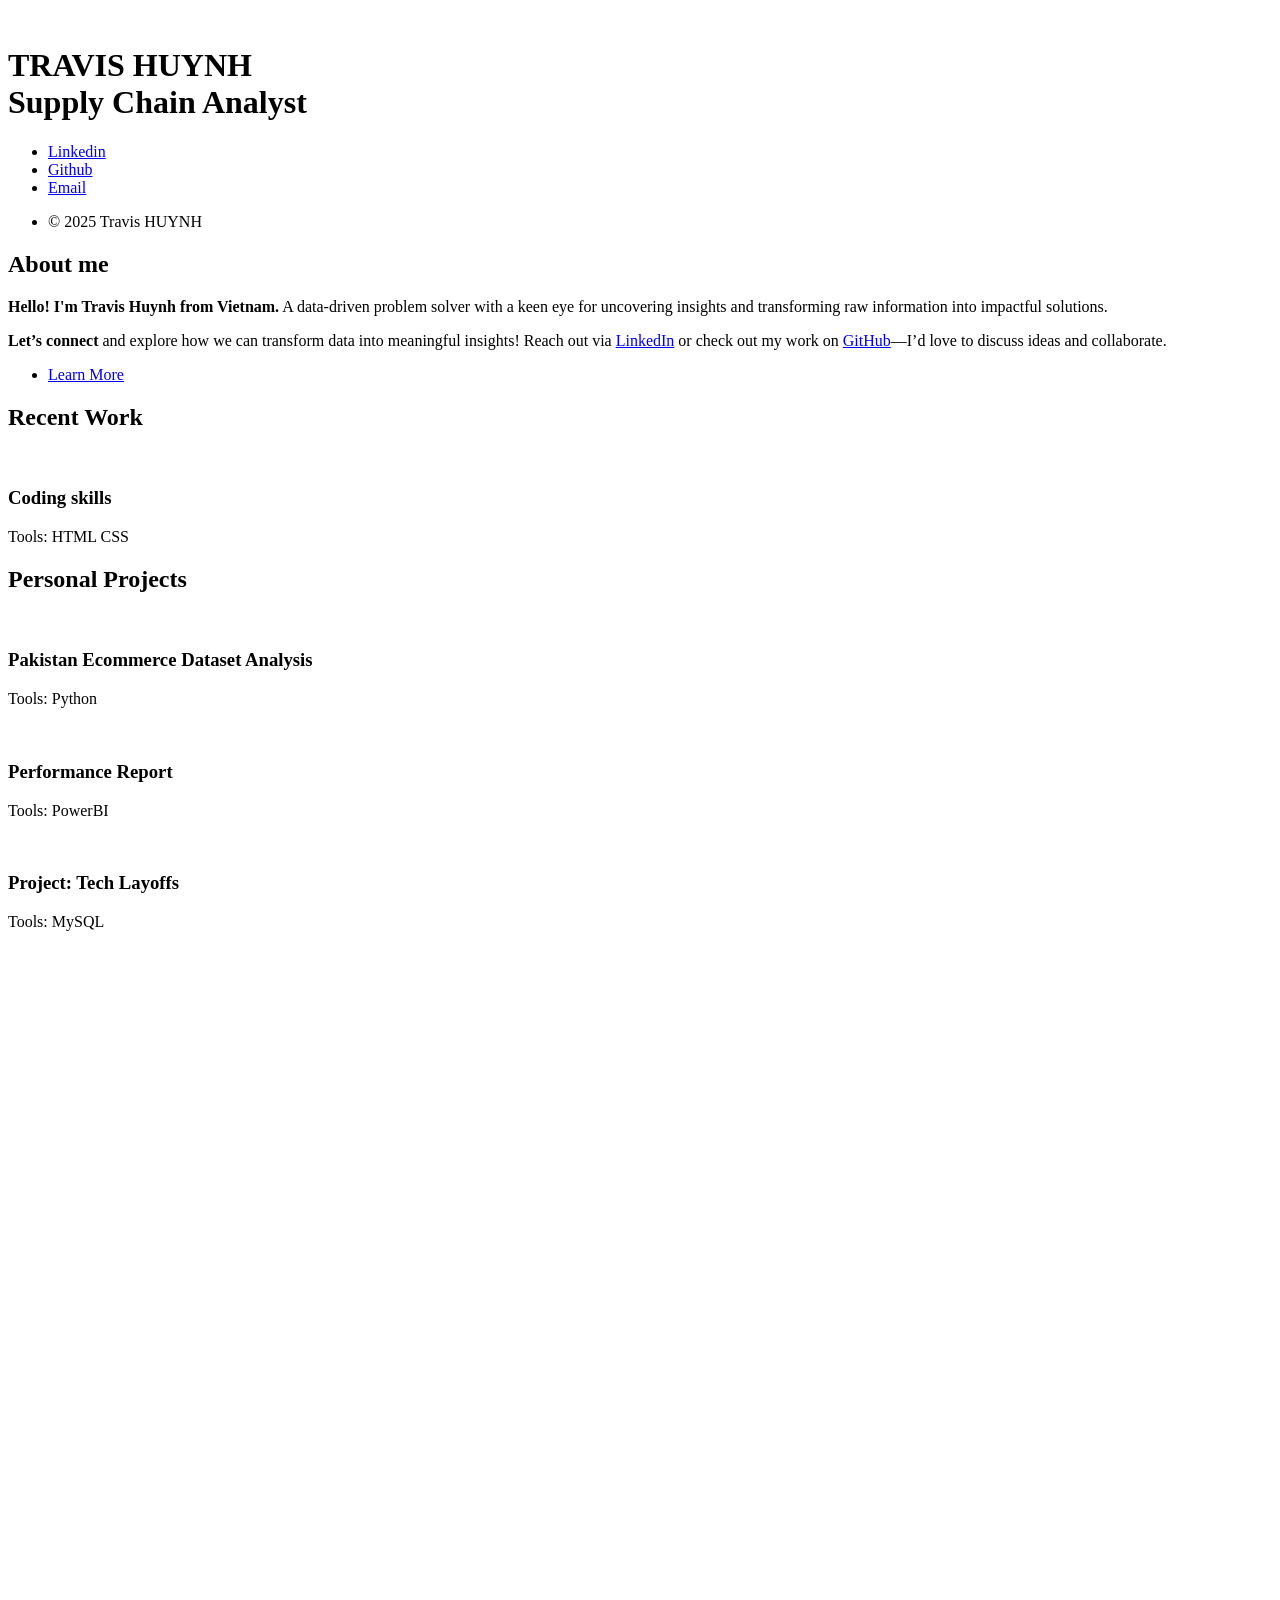
==== index.html @ dd7f03d5 "Add files via upload" ====
<!DOCTYPE HTML>
<!--
	Strata by HTML5 UP
	html5up.net | @ajlkn
	Free for personal and commercial use under the CCA 3.0 license (html5up.net/license)
-->
<html>
	<head>
		<title>Travis HUYNH - Supply Chain Analyst|Personal Portfolio</title>
		<meta charset="utf-8" />
		<meta name="viewport" content="width=device-width, initial-scale=1, user-scalable=no" />
		<link rel="stylesheet" href="/Users/hltri/Desktop/porfolio website/html5up-strata/assets/css/main.css"/>
		<!-- Standard Favicon -->
<link rel="icon" type="image/png" sizes="16x16" href="/Users/hltri/Desktop/porfolio website/images/favicon_io/favicon-16x16.png">
<link rel="icon" type="image/png" sizes="32x32" href="/Users/hltri/Desktop/porfolio website/images/favicon_io/favicon-32x32.png">
<link rel="shortcut icon" href="favicon_io/favicon.ico">

<!-- Apple Touch Icon (for iOS devices) -->
<link rel="apple-touch-icon" sizes="180x180" href="/Users/hltri/Desktop/porfolio website/images/favicon_io/apple-touch-icon.png">

<!-- Android Chrome Icons -->
<link rel="icon" type="image/png" sizes="192x192" href="/Users/hltri/Desktop/porfolio website/images/favicon_io/android-chrome-192x192.png">
<link rel="icon" type="image/png" sizes="512x512" href="/Users/hltri/Desktop/porfolio website/images/favicon_io/android-chrome-512x512.png">

<!-- Web App Manifest (if applicable) -->
<link rel="manifest" href="/Users/hltri/Desktop/porfolio website/images/favicon_io/site.webmanifest">

	</head>
	<body class="is-preload">

		<!-- Header -->
			<header id="header">
				<div class="inner">
					<a href="#" class="image avatar"><img src="/Users/hltri/Desktop/porfolio website/images/profile picture.JPG" alt="" /></a>
					<h1><strong>TRAVIS HUYNH</strong><br />
					Supply Chain Analyst<br /></h1>
					<ul class="icons">
						<li><a href="https://www.linkedin.com/in/travishuynh-profile/" target="_blank" target="_blank" class="icon brands fa-linkedin"><span class="label">Linkedin</span></a></li>
						<li><a href="https://github.com/lamtri-huynh" target="_blank" class="icon brands fa-github"><span class="label">Github</span></a></li>
						<li><a href="mailto:hltri.work@gmail.com" class="icon solid fa-envelope"><span class="label">Email</span></a></li>
					</ul>
					<ul class="copyright">
						<li>&copy; 2025 Travis HUYNH</li>
					</ul>
				</div>

			</header>

		<!-- Main -->
			<div id="main">

				<!-- One -->
<section id="one">
    <header class="major">
        <h2>About me</h2>
    </header>

    <p><strong>Hello! I'm Travis Huynh from Vietnam.</strong> A data-driven problem solver with a keen eye for uncovering insights and transforming raw information into impactful solutions.</p>

    <div id="hiddenContent" style="display: none;">
        <p>My journey into data analytics began with a strong foundation in <span class="highlight">business strategy and management</span>, developed during my <strong>Bachelor’s degree in Business Administration</strong>. As I pursued my <strong>Master of Science in Global Supply Chain Management</strong>, I found my passion for using data to optimize operations, improve efficiency, and drive strategic decisions.</p>

        <p>Working at <strong>VinFast Vietnam</strong> and <strong>ADL Trade & Service Co., LTD</strong> revealed my enthusiasm for <span class="highlight">data management and leading team operations</span>. I collaborated with engineers, analysts, and stakeholders, ensuring data accuracy, structuring complex datasets, and solving problems with an analytical mindset. These experiences solidified my belief that data is not just numbers—it’s a powerful tool for innovation and business growth.</p>

        <p>To further develop my expertise, I immersed myself in learning <span class="highlight">Python, SQL, Power BI, and Excel</span>, mastering the ability to turn messy data into clear, actionable insights. My adaptability allows me to thrive in dynamic environments, continuously evolving to meet the ever-changing landscape of data and analytics. Whether it’s <strong>business intelligence or strategic decision-making</strong>, I’m excited about the potential of data to shape industries and solve real-world challenges.</p>
    </div>

    <p><strong>Let’s connect</strong> and explore how we can transform data into meaningful insights! Reach out via <a href="https://www.linkedin.com/in/lamtrihuynh" target="_blank">LinkedIn</a> or check out my work on <a href="https://github.com/lamtri-huynh" target="_blank">GitHub</a>—I’d love to discuss ideas and collaborate.</p>

    <ul class="actions">
        <li><a href="#" class="button" onclick="toggleContent()">Learn More</a></li>
    </ul>
</section>


				<!-- Two -->
					<section id="two">
						<h2>Recent Work</h2>
						<div class="row">
							<article class="col-6 col-12-xsmall work-item">
								<a href="https://github.com/lamtri-huynh/Website-Development-Project" target="_blank" class="image fit thumb"><img src="/Users/hltri/Desktop/porfolio website/images/Website_Dev_Project.webp" alt="" /></a>
								<h3>Coding skills</h3>
								<p>Tools: HTML CSS</p>
							</article>
						</div>
					</section>

										<section id="two">
						<h2>Personal Projects</h2>
						<div class="row">
							<article class="col-6 col-12-xsmall work-item">
								<a href="https://github.com/lamtri-huynh/Pakistan-Ecommerce-Dataset-Analysis" target ="_blank" class="image fit thumb"><img src="/Users/hltri/Desktop/porfolio website/images/Pakistan_Dataset_Analysis_Project.webp" alt="" /></a>
								<h3>Pakistan Ecommerce Dataset Analysis</h3>
								<p>Tools: Python</p>
							</article>
							<article class="col-6 col-12-xsmall work-item">
								<a href="https://github.com/lamtri-huynh/PowerBI-Portfolio/tree/main/PerformanceReport2022-2024" target = "_blank" class="image fit thumb"><img src="/Users/hltri/Desktop/porfolio website/images/PowerBI_Project.webp" alt="" /></a>
								<h3>Performance Report</h3>
								<p>Tools: PowerBI</p>
							</article>
							<article class="col-6 col-12-xsmall work-item">
								<a href="https://github.com/lamtri-huynh/SQL-Portfolio/tree/main/Layoffs" target = "_blank" class="image fit thumb"><img src="/Users/hltri/Desktop/porfolio website/images/SQL_Project.png" alt="" /></a>
								<h3>Project: Tech Layoffs</h3>
								<p>Tools: MySQL</p>
							</article>
					</section>

				<!-- Three -->
					<section id="three">
						<iframe src="https://docs.google.com/forms/d/e/1FAIpQLSeoRJzHCo46zZpI_veBeXOPVBHX3jQZcCnhit9YG3jG6HYqIQ/viewform?embedded=true" width="640" height="756" frameborder="0" marginheight="0" marginwidth="0">Đang tải…</iframe>
					</section>
			</div>

		<!-- Footer -->
			<footer id="footer">
				<div class="inner">

				</div>
			</footer>

		<!-- Scripts -->
			<script src="assets/js/jquery.min.js"></script>
			<script src="assets/js/jquery.poptrox.min.js"></script>
			<script src="assets/js/browser.min.js"></script>
			<script src="assets/js/breakpoints.min.js"></script>
			<script src="assets/js/util.js"></script>
			<script src="assets/js/main.js"></script>
			<script>
    function toggleContent() {
        var content = document.getElementById("hiddenContent");
        if (content.style.display === "none") {
            content.style.display = "block";
        } else {
            content.style.display = "none";
        }
    }
			</script>

	</body>
</html>
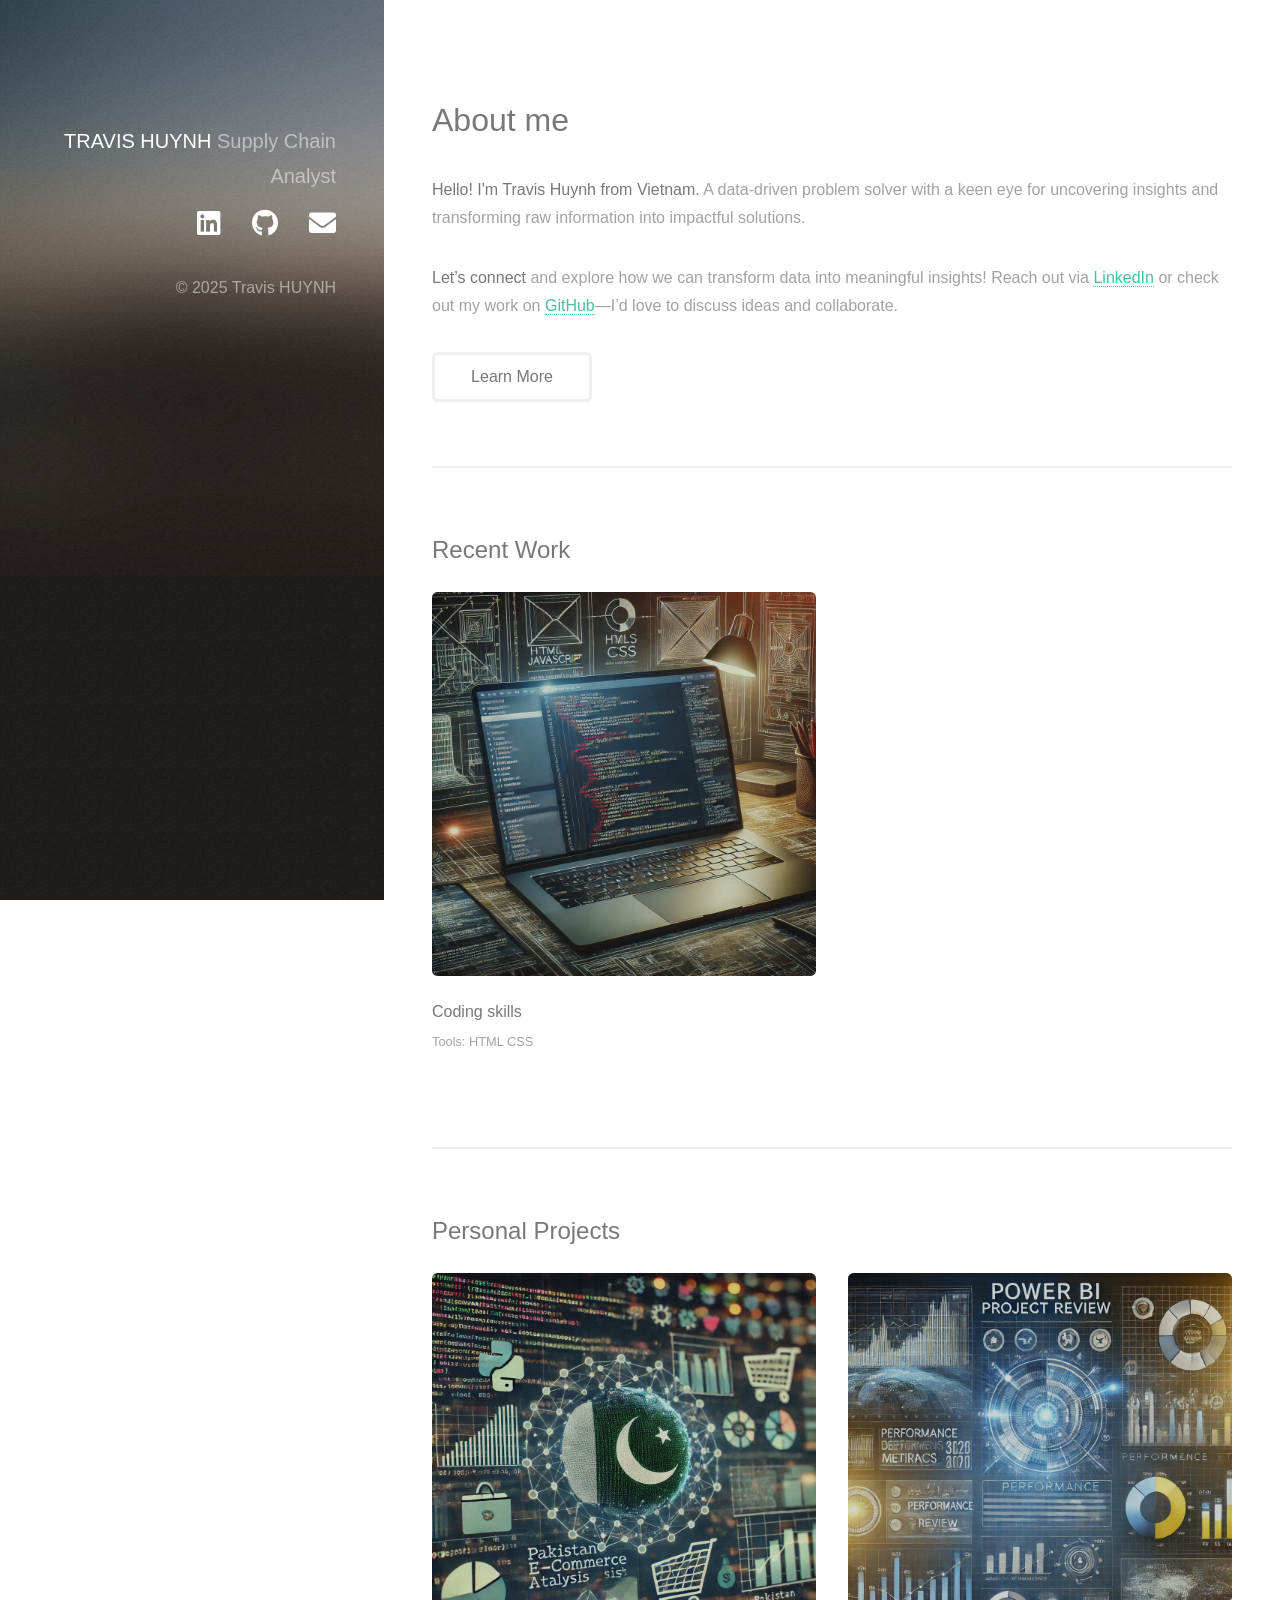
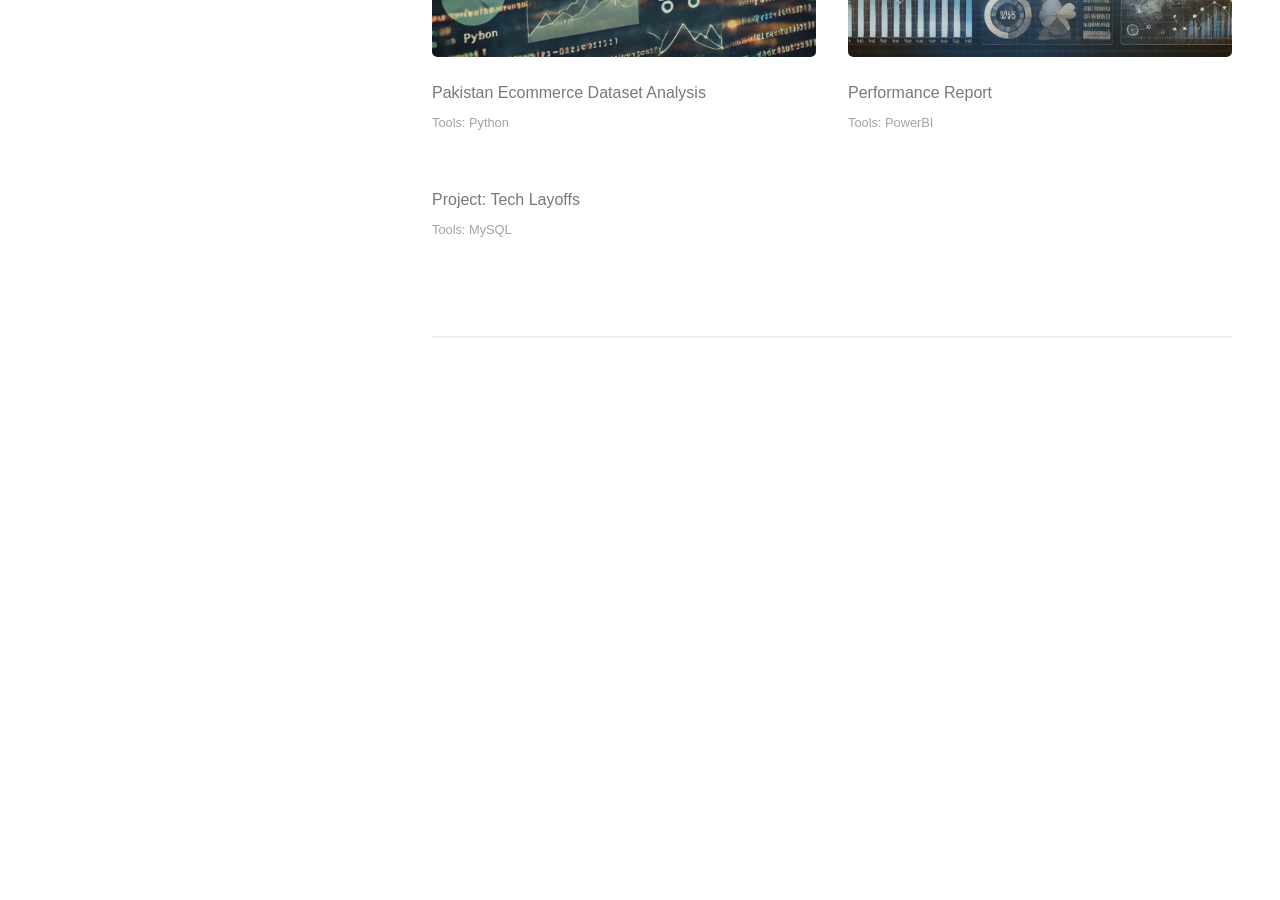
==== commit 666e0fd7: "Update index.html" ====
--- a/index.html
+++ b/index.html
@@ -9,21 +9,21 @@
 		<title>Travis HUYNH - Supply Chain Analyst|Personal Portfolio</title>
 		<meta charset="utf-8" />
 		<meta name="viewport" content="width=device-width, initial-scale=1, user-scalable=no" />
-		<link rel="stylesheet" href="/Users/hltri/Desktop/porfolio website/html5up-strata/assets/css/main.css"/>
+		<link rel="stylesheet" href="html5up-strata/assets/css/main.css"/>
 		<!-- Standard Favicon -->
-<link rel="icon" type="image/png" sizes="16x16" href="/Users/hltri/Desktop/porfolio website/images/favicon_io/favicon-16x16.png">
-<link rel="icon" type="image/png" sizes="32x32" href="/Users/hltri/Desktop/porfolio website/images/favicon_io/favicon-32x32.png">
+<link rel="icon" type="image/png" sizes="16x16" href="images/favicon_io/favicon-16x16.png">
+<link rel="icon" type="image/png" sizes="32x32" href="images/favicon_io/favicon-32x32.png">
 <link rel="shortcut icon" href="favicon_io/favicon.ico">
 
 <!-- Apple Touch Icon (for iOS devices) -->
-<link rel="apple-touch-icon" sizes="180x180" href="/Users/hltri/Desktop/porfolio website/images/favicon_io/apple-touch-icon.png">
+<link rel="apple-touch-icon" sizes="180x180" href="images/favicon_io/apple-touch-icon.png">
 
 <!-- Android Chrome Icons -->
-<link rel="icon" type="image/png" sizes="192x192" href="/Users/hltri/Desktop/porfolio website/images/favicon_io/android-chrome-192x192.png">
-<link rel="icon" type="image/png" sizes="512x512" href="/Users/hltri/Desktop/porfolio website/images/favicon_io/android-chrome-512x512.png">
+<link rel="icon" type="image/png" sizes="192x192" href="images/favicon_io/android-chrome-192x192.png">
+<link rel="icon" type="image/png" sizes="512x512" href="images/favicon_io/android-chrome-512x512.png">
 
 <!-- Web App Manifest (if applicable) -->
-<link rel="manifest" href="/Users/hltri/Desktop/porfolio website/images/favicon_io/site.webmanifest">
+<link rel="manifest" href="images/favicon_io/site.webmanifest">
 
 	</head>
 	<body class="is-preload">
@@ -31,7 +31,7 @@
 		<!-- Header -->
 			<header id="header">
 				<div class="inner">
-					<a href="#" class="image avatar"><img src="/Users/hltri/Desktop/porfolio website/images/profile picture.JPG" alt="" /></a>
+					<a href="#" class="image avatar"><img src="images/profile picture.JPG" alt="" /></a>
 					<h1><strong>TRAVIS HUYNH</strong><br />
 					Supply Chain Analyst<br /></h1>
 					<ul class="icons">
@@ -78,7 +78,7 @@
 						<h2>Recent Work</h2>
 						<div class="row">
 							<article class="col-6 col-12-xsmall work-item">
-								<a href="https://github.com/lamtri-huynh/Website-Development-Project" target="_blank" class="image fit thumb"><img src="/Users/hltri/Desktop/porfolio website/images/Website_Dev_Project.webp" alt="" /></a>
+								<a href="https://github.com/lamtri-huynh/Website-Development-Project" target="_blank" class="image fit thumb"><img src="images/Website_Dev_Project.webp" alt="" /></a>
 								<h3>Coding skills</h3>
 								<p>Tools: HTML CSS</p>
 							</article>
@@ -89,17 +89,17 @@
 						<h2>Personal Projects</h2>
 						<div class="row">
 							<article class="col-6 col-12-xsmall work-item">
-								<a href="https://github.com/lamtri-huynh/Pakistan-Ecommerce-Dataset-Analysis" target ="_blank" class="image fit thumb"><img src="/Users/hltri/Desktop/porfolio website/images/Pakistan_Dataset_Analysis_Project.webp" alt="" /></a>
+								<a href="https://github.com/lamtri-huynh/Pakistan-Ecommerce-Dataset-Analysis" target ="_blank" class="image fit thumb"><img src="images/Pakistan_Dataset_Analysis_Project.webp" alt="" /></a>
 								<h3>Pakistan Ecommerce Dataset Analysis</h3>
 								<p>Tools: Python</p>
 							</article>
 							<article class="col-6 col-12-xsmall work-item">
-								<a href="https://github.com/lamtri-huynh/PowerBI-Portfolio/tree/main/PerformanceReport2022-2024" target = "_blank" class="image fit thumb"><img src="/Users/hltri/Desktop/porfolio website/images/PowerBI_Project.webp" alt="" /></a>
+								<a href="https://github.com/lamtri-huynh/PowerBI-Portfolio/tree/main/PerformanceReport2022-2024" target = "_blank" class="image fit thumb"><img src="images/PowerBI_Project.webp" alt="" /></a>
 								<h3>Performance Report</h3>
 								<p>Tools: PowerBI</p>
 							</article>
 							<article class="col-6 col-12-xsmall work-item">
-								<a href="https://github.com/lamtri-huynh/SQL-Portfolio/tree/main/Layoffs" target = "_blank" class="image fit thumb"><img src="/Users/hltri/Desktop/porfolio website/images/SQL_Project.png" alt="" /></a>
+								<a href="https://github.com/lamtri-huynh/SQL-Portfolio/tree/main/Layoffs" target = "_blank" class="image fit thumb"><img src="images/SQL_Project.png" alt="" /></a>
 								<h3>Project: Tech Layoffs</h3>
 								<p>Tools: MySQL</p>
 							</article>
@@ -137,4 +137,4 @@
 			</script>
 
 	</body>
-</html>+</html>
--- a/html5up-strata/assets/css/main.css
+++ b/html5up-strata/assets/css/main.css
@@ -0,0 +1,3099 @@
+@import url("fontawesome-all.min.css");
+@import url("https://fonts.googleapis.com/css?family=Source+Sans+Pro:400,400italic");
+
+/*
+	Strata by HTML5 UP
+	html5up.net | @ajlkn
+	Free for personal and commercial use under the CCA 3.0 license (html5up.net/license)
+*/
+
+/* Style for the icons */
+#header .icons {
+    display: flex;
+    justify-content: right;
+    gap: 15px; /* Spacing between icons */
+    margin-top: 15px; /* Adjust spacing below "Supply Chain Analyst" */
+    list-style: none;
+    padding: 0;
+}
+
+/* Style for the icon links */
+#header .icons li {
+    display: inline-block;
+}
+
+#header .icons a {
+    font-size: 18px; /* Adjust icon size */
+    color: #ffffff; /* Adjust icon color */
+    transition: color 0.3s ease-in-out;
+    list-style: none;
+}
+
+/* Hover effect */
+#header .icons a:hover {
+    color: #00aaff; /* Change color on hover */
+}
+#three {
+    width: 100%;
+    display: flex;
+    justify-content: left;
+    align-items: center;
+}
+
+/* Make the iframe responsive */
+#three iframe {
+    width: 100%;
+    height: 50vh; /* Adjust height to fit screen */
+    max-width: 100%;
+    border: none;
+}
+
+/* Adjust height for smaller screens */
+@media (max-width: 768px) {
+    #three iframe {
+        height: 100vh; /* Use full height for mobile */
+    }
+}
+
+#lang-toggle {
+    position: fixed;
+    top: 20px;
+    right: 20px;
+    color: white;
+    border: none;
+    padding: 10px 15px;
+    font-size: 16px;
+    border-radius: 5px;
+    cursor: pointer;
+    box-shadow: 2px 2px 10px rgba(0, 0, 0, 0.2);
+    transition: background-color 0.3s;
+}
+
+#lang-toggle:hover {
+    background-color: #0056b3; /* Darker blue on hover */
+}
+html, body, div, span, applet, object,
+iframe, h1, h2, h3, h4, h5, h6, p, blockquote,
+pre, a, abbr, acronym, address, big, cite,
+code, del, dfn, em, img, ins, kbd, q, s, samp,
+small, strike, strong, sub, sup, tt, var, b,
+u, i, center, dl, dt, dd, ol, ul, li, fieldset,
+form, label, legend, table, caption, tbody,
+tfoot, thead, tr, th, td, article, aside,
+canvas, details, embed, figure, figcaption,
+footer, header, hgroup, menu, nav, output, ruby,
+section, summary, time, mark, audio, video {
+	margin: 0;
+	padding: 0;
+	border: 0;
+	font-size: 100%;
+	font: inherit;
+	vertical-align: baseline;}
+
+article, aside, details, figcaption, figure,
+footer, header, hgroup, menu, nav, section {
+	display: block;}
+
+body {
+	line-height: 1;
+}
+
+ol, ul {
+	list-style: none;
+}
+
+blockquote, q {
+	quotes: none;
+}
+
+	blockquote:before, blockquote:after, q:before, q:after {
+		content: '';
+		content: none;
+	}
+
+table {
+	border-collapse: collapse;
+	border-spacing: 0;
+}
+
+body {
+	-webkit-text-size-adjust: none;
+}
+
+mark {
+	background-color: transparent;
+	color: inherit;
+}
+
+input::-moz-focus-inner {
+	border: 0;
+	padding: 0;
+}
+
+input, select, textarea {
+	-moz-appearance: none;
+	-webkit-appearance: none;
+	-ms-appearance: none;
+	appearance: none;
+}
+
+/* Basic */
+
+	html {
+		box-sizing: border-box;
+	}
+
+	*, *:before, *:after {
+		box-sizing: inherit;
+	}
+
+	body {
+		background: #fff;
+	}
+
+		body.is-preload *, body.is-preload *:before, body.is-preload *:after {
+			-moz-animation: none !important;
+			-webkit-animation: none !important;
+			-ms-animation: none !important;
+			animation: none !important;
+			-moz-transition: none !important;
+			-webkit-transition: none !important;
+			-ms-transition: none !important;
+			transition: none !important;
+		}
+
+	body, input, select, textarea {
+		color: #a2a2a2;
+		font-family: "Source Sans Pro", Helvetica, sans-serif;
+		font-size: 16pt;
+		font-weight: 400;
+		line-height: 1.75em;
+	}
+
+	a {
+		-moz-transition: color 0.2s ease-in-out, border-color 0.2s ease-in-out;
+		-webkit-transition: color 0.2s ease-in-out, border-color 0.2s ease-in-out;
+		-ms-transition: color 0.2s ease-in-out, border-color 0.2s ease-in-out;
+		transition: color 0.2s ease-in-out, border-color 0.2s ease-in-out;
+		border-bottom: dotted 1px;
+		color: #49bf9d;
+		text-decoration: none;
+	}
+
+		a:hover {
+			border-bottom-color: transparent;
+			color: #49bf9d !important;
+			text-decoration: none;
+		}
+
+	strong, b {
+		color: #787878;
+		font-weight: 400;
+	}
+
+	em, i {
+		font-style: italic;
+	}
+
+	p {
+		margin: 0 0 2em 0;
+	}
+
+	h1, h2, h3, h4, h5, h6 {
+		color: #787878;
+		font-weight: 400;
+		line-height: 1em;
+		margin: 0 0 1em 0;
+	}
+
+		h1 a, h2 a, h3 a, h4 a, h5 a, h6 a {
+			color: inherit;
+			text-decoration: none;
+		}
+
+	h1 {
+		font-size: 2em;
+		line-height: 1.5em;
+	}
+
+	h2 {
+		font-size: 1.5em;
+		line-height: 1.5em;
+	}
+
+	h3 {
+		font-size: 1.25em;
+		line-height: 1.5em;
+	}
+
+	h4 {
+		font-size: 1.1em;
+		line-height: 1.5em;
+	}
+
+	h5 {
+		font-size: 0.9em;
+		line-height: 1.5em;
+	}
+
+	h6 {
+		font-size: 0.7em;
+		line-height: 1.5em;
+	}
+
+	sub {
+		font-size: 0.8em;
+		position: relative;
+		top: 0.5em;
+	}
+
+	sup {
+		font-size: 0.8em;
+		position: relative;
+		top: -0.5em;
+	}
+
+	hr {
+		border: 0;
+		border-bottom: solid 2px #efefef;
+		margin: 2em 0;
+	}
+
+		hr.major {
+			margin: 3em 0;
+		}
+
+	blockquote {
+		border-left: solid 6px #efefef;
+		font-style: italic;
+		margin: 0 0 2em 0;
+		padding: 0.5em 0 0.5em 1.5em;
+	}
+
+	code {
+		background: #f7f7f7;
+		border-radius: 0.35em;
+		border: solid 2px #efefef;
+		font-family: "Courier New", monospace;
+		font-size: 0.9em;
+		margin: 0 0.25em;
+		padding: 0.25em 0.65em;
+	}
+
+	pre {
+		-webkit-overflow-scrolling: touch;
+		font-family: "Courier New", monospace;
+		font-size: 0.9em;
+		margin: 0 0 2em 0;
+	}
+
+		pre code {
+			display: block;
+			line-height: 1.75em;
+			padding: 1em 1.5em;
+			overflow-x: auto;
+		}
+
+	.align-left {
+		text-align: left;
+	}
+
+	.align-center {
+		text-align: center;
+	}
+
+	.align-right {
+		text-align: right;
+	}
+
+/* Container */
+
+	.container {
+		margin: 0 auto;
+		max-width: calc(100% - 4em);
+		width: 100%;
+	}
+
+		.container.xsmall {
+			width: 25%;
+		}
+
+		.container.small {
+			width: 50%;
+		}
+
+		.container.medium {
+			width: 75%;
+		}
+
+		.container.large {
+			width: 125%;
+		}
+
+		.container.xlarge {
+			width: 150%;
+		}
+
+		.container.max {
+			width: 100%;
+		}
+
+		@media screen and (max-width: 980px) {
+
+			.container {
+				width: 100% !important;
+				max-width: 100% !important;
+			}
+
+		}
+
+		@media screen and (max-width: 480px) {
+
+			.container {
+				max-width: calc(100% - 3em);
+			}
+
+		}
+
+/* Row */
+
+	.row {
+		display: flex;
+		flex-wrap: wrap;
+		box-sizing: border-box;
+		align-items: stretch;
+	}
+
+		.row > * {
+			box-sizing: border-box;
+		}
+
+		.row.gtr-uniform > * > :last-child {
+			margin-bottom: 0;
+		}
+
+		.row.aln-left {
+			justify-content: flex-start;
+		}
+
+		.row.aln-center {
+			justify-content: center;
+		}
+
+		.row.aln-right {
+			justify-content: flex-end;
+		}
+
+		.row.aln-top {
+			align-items: flex-start;
+		}
+
+		.row.aln-middle {
+			align-items: center;
+		}
+
+		.row.aln-bottom {
+			align-items: flex-end;
+		}
+
+		.row > .imp {
+			order: -1;
+		}
+
+		.row > .col-1 {
+			width: 8.33333%;
+		}
+
+		.row > .off-1 {
+			margin-left: 8.33333%;
+		}
+
+		.row > .col-2 {
+			width: 16.66667%;
+		}
+
+		.row > .off-2 {
+			margin-left: 16.66667%;
+		}
+
+		.row > .col-3 {
+			width: 25%;
+		}
+
+		.row > .off-3 {
+			margin-left: 25%;
+		}
+
+		.row > .col-4 {
+			width: 33.33333%;
+		}
+
+		.row > .off-4 {
+			margin-left: 33.33333%;
+		}
+
+		.row > .col-5 {
+			width: 41.66667%;
+		}
+
+		.row > .off-5 {
+			margin-left: 41.66667%;
+		}
+
+		.row > .col-6 {
+			width: 50%;
+		}
+
+		.row > .off-6 {
+			margin-left: 50%;
+		}
+
+		.row > .col-7 {
+			width: 58.33333%;
+		}
+
+		.row > .off-7 {
+			margin-left: 58.33333%;
+		}
+
+		.row > .col-8 {
+			width: 66.66667%;
+		}
+
+		.row > .off-8 {
+			margin-left: 66.66667%;
+		}
+
+		.row > .col-9 {
+			width: 75%;
+		}
+
+		.row > .off-9 {
+			margin-left: 75%;
+		}
+
+		.row > .col-10 {
+			width: 83.33333%;
+		}
+
+		.row > .off-10 {
+			margin-left: 83.33333%;
+		}
+
+		.row > .col-11 {
+			width: 91.66667%;
+		}
+
+		.row > .off-11 {
+			margin-left: 91.66667%;
+		}
+
+		.row > .col-12 {
+			width: 100%;
+		}
+
+		.row > .off-12 {
+			margin-left: 100%;
+		}
+
+		.row.gtr-0 {
+			margin-top: 0;
+			margin-left: 0em;
+		}
+
+			.row.gtr-0 > * {
+				padding: 0 0 0 0em;
+			}
+
+			.row.gtr-0.gtr-uniform {
+				margin-top: 0em;
+			}
+
+				.row.gtr-0.gtr-uniform > * {
+					padding-top: 0em;
+				}
+
+		.row.gtr-25 {
+			margin-top: 0;
+			margin-left: -0.625em;
+		}
+
+			.row.gtr-25 > * {
+				padding: 0 0 0 0.625em;
+			}
+
+			.row.gtr-25.gtr-uniform {
+				margin-top: -0.625em;
+			}
+
+				.row.gtr-25.gtr-uniform > * {
+					padding-top: 0.625em;
+				}
+
+		.row.gtr-50 {
+			margin-top: 0;
+			margin-left: -1.25em;
+		}
+
+			.row.gtr-50 > * {
+				padding: 0 0 0 1.25em;
+			}
+
+			.row.gtr-50.gtr-uniform {
+				margin-top: -1.25em;
+			}
+
+				.row.gtr-50.gtr-uniform > * {
+					padding-top: 1.25em;
+				}
+
+		.row {
+			margin-top: 0;
+			margin-left: -2.5em;
+		}
+
+			.row > * {
+				padding: 0 0 0 2.5em;
+			}
+
+			.row.gtr-uniform {
+				margin-top: -2.5em;
+			}
+
+				.row.gtr-uniform > * {
+					padding-top: 2.5em;
+				}
+
+		.row.gtr-150 {
+			margin-top: 0;
+			margin-left: -3.75em;
+		}
+
+			.row.gtr-150 > * {
+				padding: 0 0 0 3.75em;
+			}
+
+			.row.gtr-150.gtr-uniform {
+				margin-top: -3.75em;
+			}
+
+				.row.gtr-150.gtr-uniform > * {
+					padding-top: 3.75em;
+				}
+
+		.row.gtr-200 {
+			margin-top: 0;
+			margin-left: -5em;
+		}
+
+			.row.gtr-200 > * {
+				padding: 0 0 0 5em;
+			}
+
+			.row.gtr-200.gtr-uniform {
+				margin-top: -5em;
+			}
+
+				.row.gtr-200.gtr-uniform > * {
+					padding-top: 5em;
+				}
+
+		@media screen and (max-width: 1800px) {
+
+			.row {
+				display: flex;
+				flex-wrap: wrap;
+				box-sizing: border-box;
+				align-items: stretch;
+			}
+
+				.row > * {
+					box-sizing: border-box;
+				}
+
+				.row.gtr-uniform > * > :last-child {
+					margin-bottom: 0;
+				}
+
+				.row.aln-left {
+					justify-content: flex-start;
+				}
+
+				.row.aln-center {
+					justify-content: center;
+				}
+
+				.row.aln-right {
+					justify-content: flex-end;
+				}
+
+				.row.aln-top {
+					align-items: flex-start;
+				}
+
+				.row.aln-middle {
+					align-items: center;
+				}
+
+				.row.aln-bottom {
+					align-items: flex-end;
+				}
+
+				.row > .imp-xlarge {
+					order: -1;
+				}
+
+				.row > .col-1-xlarge {
+					width: 8.33333%;
+				}
+
+				.row > .off-1-xlarge {
+					margin-left: 8.33333%;
+				}
+
+				.row > .col-2-xlarge {
+					width: 16.66667%;
+				}
+
+				.row > .off-2-xlarge {
+					margin-left: 16.66667%;
+				}
+
+				.row > .col-3-xlarge {
+					width: 25%;
+				}
+
+				.row > .off-3-xlarge {
+					margin-left: 25%;
+				}
+
+				.row > .col-4-xlarge {
+					width: 33.33333%;
+				}
+
+				.row > .off-4-xlarge {
+					margin-left: 33.33333%;
+				}
+
+				.row > .col-5-xlarge {
+					width: 41.66667%;
+				}
+
+				.row > .off-5-xlarge {
+					margin-left: 41.66667%;
+				}
+
+				.row > .col-6-xlarge {
+					width: 50%;
+				}
+
+				.row > .off-6-xlarge {
+					margin-left: 50%;
+				}
+
+				.row > .col-7-xlarge {
+					width: 58.33333%;
+				}
+
+				.row > .off-7-xlarge {
+					margin-left: 58.33333%;
+				}
+
+				.row > .col-8-xlarge {
+					width: 66.66667%;
+				}
+
+				.row > .off-8-xlarge {
+					margin-left: 66.66667%;
+				}
+
+				.row > .col-9-xlarge {
+					width: 75%;
+				}
+
+				.row > .off-9-xlarge {
+					margin-left: 75%;
+				}
+
+				.row > .col-10-xlarge {
+					width: 83.33333%;
+				}
+
+				.row > .off-10-xlarge {
+					margin-left: 83.33333%;
+				}
+
+				.row > .col-11-xlarge {
+					width: 91.66667%;
+				}
+
+				.row > .off-11-xlarge {
+					margin-left: 91.66667%;
+				}
+
+				.row > .col-12-xlarge {
+					width: 100%;
+				}
+
+				.row > .off-12-xlarge {
+					margin-left: 100%;
+				}
+
+				.row.gtr-0 {
+					margin-top: 0;
+					margin-left: 0em;
+				}
+
+					.row.gtr-0 > * {
+						padding: 0 0 0 0em;
+					}
+
+					.row.gtr-0.gtr-uniform {
+						margin-top: 0em;
+					}
+
+						.row.gtr-0.gtr-uniform > * {
+							padding-top: 0em;
+						}
+
+				.row.gtr-25 {
+					margin-top: 0;
+					margin-left: -0.625em;
+				}
+
+					.row.gtr-25 > * {
+						padding: 0 0 0 0.625em;
+					}
+
+					.row.gtr-25.gtr-uniform {
+						margin-top: -0.625em;
+					}
+
+						.row.gtr-25.gtr-uniform > * {
+							padding-top: 0.625em;
+						}
+
+				.row.gtr-50 {
+					margin-top: 0;
+					margin-left: -1.25em;
+				}
+
+					.row.gtr-50 > * {
+						padding: 0 0 0 1.25em;
+					}
+
+					.row.gtr-50.gtr-uniform {
+						margin-top: -1.25em;
+					}
+
+						.row.gtr-50.gtr-uniform > * {
+							padding-top: 1.25em;
+						}
+
+				.row {
+					margin-top: 0;
+					margin-left: -2.5em;
+				}
+
+					.row > * {
+						padding: 0 0 0 2.5em;
+					}
+
+					.row.gtr-uniform {
+						margin-top: -2.5em;
+					}
+
+						.row.gtr-uniform > * {
+							padding-top: 2.5em;
+						}
+
+				.row.gtr-150 {
+					margin-top: 0;
+					margin-left: -3.75em;
+				}
+
+					.row.gtr-150 > * {
+						padding: 0 0 0 3.75em;
+					}
+
+					.row.gtr-150.gtr-uniform {
+						margin-top: -3.75em;
+					}
+
+						.row.gtr-150.gtr-uniform > * {
+							padding-top: 3.75em;
+						}
+
+				.row.gtr-200 {
+					margin-top: 0;
+					margin-left: -5em;
+				}
+
+					.row.gtr-200 > * {
+						padding: 0 0 0 5em;
+					}
+
+					.row.gtr-200.gtr-uniform {
+						margin-top: -5em;
+					}
+
+						.row.gtr-200.gtr-uniform > * {
+							padding-top: 5em;
+						}
+
+		}
+
+		@media screen and (max-width: 1280px) {
+
+			.row {
+				display: flex;
+				flex-wrap: wrap;
+				box-sizing: border-box;
+				align-items: stretch;
+			}
+
+				.row > * {
+					box-sizing: border-box;
+				}
+
+				.row.gtr-uniform > * > :last-child {
+					margin-bottom: 0;
+				}
+
+				.row.aln-left {
+					justify-content: flex-start;
+				}
+
+				.row.aln-center {
+					justify-content: center;
+				}
+
+				.row.aln-right {
+					justify-content: flex-end;
+				}
+
+				.row.aln-top {
+					align-items: flex-start;
+				}
+
+				.row.aln-middle {
+					align-items: center;
+				}
+
+				.row.aln-bottom {
+					align-items: flex-end;
+				}
+
+				.row > .imp-large {
+					order: -1;
+				}
+
+				.row > .col-1-large {
+					width: 8.33333%;
+				}
+
+				.row > .off-1-large {
+					margin-left: 8.33333%;
+				}
+
+				.row > .col-2-large {
+					width: 16.66667%;
+				}
+
+				.row > .off-2-large {
+					margin-left: 16.66667%;
+				}
+
+				.row > .col-3-large {
+					width: 25%;
+				}
+
+				.row > .off-3-large {
+					margin-left: 25%;
+				}
+
+				.row > .col-4-large {
+					width: 33.33333%;
+				}
+
+				.row > .off-4-large {
+					margin-left: 33.33333%;
+				}
+
+				.row > .col-5-large {
+					width: 41.66667%;
+				}
+
+				.row > .off-5-large {
+					margin-left: 41.66667%;
+				}
+
+				.row > .col-6-large {
+					width: 50%;
+				}
+
+				.row > .off-6-large {
+					margin-left: 50%;
+				}
+
+				.row > .col-7-large {
+					width: 58.33333%;
+				}
+
+				.row > .off-7-large {
+					margin-left: 58.33333%;
+				}
+
+				.row > .col-8-large {
+					width: 66.66667%;
+				}
+
+				.row > .off-8-large {
+					margin-left: 66.66667%;
+				}
+
+				.row > .col-9-large {
+					width: 75%;
+				}
+
+				.row > .off-9-large {
+					margin-left: 75%;
+				}
+
+				.row > .col-10-large {
+					width: 83.33333%;
+				}
+
+				.row > .off-10-large {
+					margin-left: 83.33333%;
+				}
+
+				.row > .col-11-large {
+					width: 91.66667%;
+				}
+
+				.row > .off-11-large {
+					margin-left: 91.66667%;
+				}
+
+				.row > .col-12-large {
+					width: 100%;
+				}
+
+				.row > .off-12-large {
+					margin-left: 100%;
+				}
+
+				.row.gtr-0 {
+					margin-top: 0;
+					margin-left: 0em;
+				}
+
+					.row.gtr-0 > * {
+						padding: 0 0 0 0em;
+					}
+
+					.row.gtr-0.gtr-uniform {
+						margin-top: 0em;
+					}
+
+						.row.gtr-0.gtr-uniform > * {
+							padding-top: 0em;
+						}
+
+				.row.gtr-25 {
+					margin-top: 0;
+					margin-left: -0.5em;
+				}
+
+					.row.gtr-25 > * {
+						padding: 0 0 0 0.5em;
+					}
+
+					.row.gtr-25.gtr-uniform {
+						margin-top: -0.5em;
+					}
+
+						.row.gtr-25.gtr-uniform > * {
+							padding-top: 0.5em;
+						}
+
+				.row.gtr-50 {
+					margin-top: 0;
+					margin-left: -1em;
+				}
+
+					.row.gtr-50 > * {
+						padding: 0 0 0 1em;
+					}
+
+					.row.gtr-50.gtr-uniform {
+						margin-top: -1em;
+					}
+
+						.row.gtr-50.gtr-uniform > * {
+							padding-top: 1em;
+						}
+
+				.row {
+					margin-top: 0;
+					margin-left: -2em;
+				}
+
+					.row > * {
+						padding: 0 0 0 2em;
+					}
+
+					.row.gtr-uniform {
+						margin-top: -2em;
+					}
+
+						.row.gtr-uniform > * {
+							padding-top: 2em;
+						}
+
+				.row.gtr-150 {
+					margin-top: 0;
+					margin-left: -3em;
+				}
+
+					.row.gtr-150 > * {
+						padding: 0 0 0 3em;
+					}
+
+					.row.gtr-150.gtr-uniform {
+						margin-top: -3em;
+					}
+
+						.row.gtr-150.gtr-uniform > * {
+							padding-top: 3em;
+						}
+
+				.row.gtr-200 {
+					margin-top: 0;
+					margin-left: -4em;
+				}
+
+					.row.gtr-200 > * {
+						padding: 0 0 0 4em;
+					}
+
+					.row.gtr-200.gtr-uniform {
+						margin-top: -4em;
+					}
+
+						.row.gtr-200.gtr-uniform > * {
+							padding-top: 4em;
+						}
+
+		}
+
+		@media screen and (max-width: 980px) {
+
+			.row {
+				display: flex;
+				flex-wrap: wrap;
+				box-sizing: border-box;
+				align-items: stretch;
+			}
+
+				.row > * {
+					box-sizing: border-box;
+				}
+
+				.row.gtr-uniform > * > :last-child {
+					margin-bottom: 0;
+				}
+
+				.row.aln-left {
+					justify-content: flex-start;
+				}
+
+				.row.aln-center {
+					justify-content: center;
+				}
+
+				.row.aln-right {
+					justify-content: flex-end;
+				}
+
+				.row.aln-top {
+					align-items: flex-start;
+				}
+
+				.row.aln-middle {
+					align-items: center;
+				}
+
+				.row.aln-bottom {
+					align-items: flex-end;
+				}
+
+				.row > .imp-medium {
+					order: -1;
+				}
+
+				.row > .col-1-medium {
+					width: 8.33333%;
+				}
+
+				.row > .off-1-medium {
+					margin-left: 8.33333%;
+				}
+
+				.row > .col-2-medium {
+					width: 16.66667%;
+				}
+
+				.row > .off-2-medium {
+					margin-left: 16.66667%;
+				}
+
+				.row > .col-3-medium {
+					width: 25%;
+				}
+
+				.row > .off-3-medium {
+					margin-left: 25%;
+				}
+
+				.row > .col-4-medium {
+					width: 33.33333%;
+				}
+
+				.row > .off-4-medium {
+					margin-left: 33.33333%;
+				}
+
+				.row > .col-5-medium {
+					width: 41.66667%;
+				}
+
+				.row > .off-5-medium {
+					margin-left: 41.66667%;
+				}
+
+				.row > .col-6-medium {
+					width: 50%;
+				}
+
+				.row > .off-6-medium {
+					margin-left: 50%;
+				}
+
+				.row > .col-7-medium {
+					width: 58.33333%;
+				}
+
+				.row > .off-7-medium {
+					margin-left: 58.33333%;
+				}
+
+				.row > .col-8-medium {
+					width: 66.66667%;
+				}
+
+				.row > .off-8-medium {
+					margin-left: 66.66667%;
+				}
+
+				.row > .col-9-medium {
+					width: 75%;
+				}
+
+				.row > .off-9-medium {
+					margin-left: 75%;
+				}
+
+				.row > .col-10-medium {
+					width: 83.33333%;
+				}
+
+				.row > .off-10-medium {
+					margin-left: 83.33333%;
+				}
+
+				.row > .col-11-medium {
+					width: 91.66667%;
+				}
+
+				.row > .off-11-medium {
+					margin-left: 91.66667%;
+				}
+
+				.row > .col-12-medium {
+					width: 100%;
+				}
+
+				.row > .off-12-medium {
+					margin-left: 100%;
+				}
+
+				.row.gtr-0 {
+					margin-top: 0;
+					margin-left: 0em;
+				}
+
+					.row.gtr-0 > * {
+						padding: 0 0 0 0em;
+					}
+
+					.row.gtr-0.gtr-uniform {
+						margin-top: 0em;
+					}
+
+						.row.gtr-0.gtr-uniform > * {
+							padding-top: 0em;
+						}
+
+				.row.gtr-25 {
+					margin-top: 0;
+					margin-left: -0.5em;
+				}
+
+					.row.gtr-25 > * {
+						padding: 0 0 0 0.5em;
+					}
+
+					.row.gtr-25.gtr-uniform {
+						margin-top: -0.5em;
+					}
+
+						.row.gtr-25.gtr-uniform > * {
+							padding-top: 0.5em;
+						}
+
+				.row.gtr-50 {
+					margin-top: 0;
+					margin-left: -1em;
+				}
+
+					.row.gtr-50 > * {
+						padding: 0 0 0 1em;
+					}
+
+					.row.gtr-50.gtr-uniform {
+						margin-top: -1em;
+					}
+
+						.row.gtr-50.gtr-uniform > * {
+							padding-top: 1em;
+						}
+
+				.row {
+					margin-top: 0;
+					margin-left: -2em;
+				}
+
+					.row > * {
+						padding: 0 0 0 2em;
+					}
+
+					.row.gtr-uniform {
+						margin-top: -2em;
+					}
+
+						.row.gtr-uniform > * {
+							padding-top: 2em;
+						}
+
+				.row.gtr-150 {
+					margin-top: 0;
+					margin-left: -3em;
+				}
+
+					.row.gtr-150 > * {
+						padding: 0 0 0 3em;
+					}
+
+					.row.gtr-150.gtr-uniform {
+						margin-top: -3em;
+					}
+
+						.row.gtr-150.gtr-uniform > * {
+							padding-top: 3em;
+						}
+
+				.row.gtr-200 {
+					margin-top: 0;
+					margin-left: -4em;
+				}
+
+					.row.gtr-200 > * {
+						padding: 0 0 0 4em;
+					}
+
+					.row.gtr-200.gtr-uniform {
+						margin-top: -4em;
+					}
+
+						.row.gtr-200.gtr-uniform > * {
+							padding-top: 4em;
+						}
+
+		}
+
+		@media screen and (max-width: 736px) {
+
+			.row {
+				display: flex;
+				flex-wrap: wrap;
+				box-sizing: border-box;
+				align-items: stretch;
+			}
+
+				.row > * {
+					box-sizing: border-box;
+				}
+
+				.row.gtr-uniform > * > :last-child {
+					margin-bottom: 0;
+				}
+
+				.row.aln-left {
+					justify-content: flex-start;
+				}
+
+				.row.aln-center {
+					justify-content: center;
+				}
+
+				.row.aln-right {
+					justify-content: flex-end;
+				}
+
+				.row.aln-top {
+					align-items: flex-start;
+				}
+
+				.row.aln-middle {
+					align-items: center;
+				}
+
+				.row.aln-bottom {
+					align-items: flex-end;
+				}
+
+				.row > .imp-small {
+					order: -1;
+				}
+
+				.row > .col-1-small {
+					width: 8.33333%;
+				}
+
+				.row > .off-1-small {
+					margin-left: 8.33333%;
+				}
+
+				.row > .col-2-small {
+					width: 16.66667%;
+				}
+
+				.row > .off-2-small {
+					margin-left: 16.66667%;
+				}
+
+				.row > .col-3-small {
+					width: 25%;
+				}
+
+				.row > .off-3-small {
+					margin-left: 25%;
+				}
+
+				.row > .col-4-small {
+					width: 33.33333%;
+				}
+
+				.row > .off-4-small {
+					margin-left: 33.33333%;
+				}
+
+				.row > .col-5-small {
+					width: 41.66667%;
+				}
+
+				.row > .off-5-small {
+					margin-left: 41.66667%;
+				}
+
+				.row > .col-6-small {
+					width: 50%;
+				}
+
+				.row > .off-6-small {
+					margin-left: 50%;
+				}
+
+				.row > .col-7-small {
+					width: 58.33333%;
+				}
+
+				.row > .off-7-small {
+					margin-left: 58.33333%;
+				}
+
+				.row > .col-8-small {
+					width: 66.66667%;
+				}
+
+				.row > .off-8-small {
+					margin-left: 66.66667%;
+				}
+
+				.row > .col-9-small {
+					width: 75%;
+				}
+
+				.row > .off-9-small {
+					margin-left: 75%;
+				}
+
+				.row > .col-10-small {
+					width: 83.33333%;
+				}
+
+				.row > .off-10-small {
+					margin-left: 83.33333%;
+				}
+
+				.row > .col-11-small {
+					width: 91.66667%;
+				}
+
+				.row > .off-11-small {
+					margin-left: 91.66667%;
+				}
+
+				.row > .col-12-small {
+					width: 100%;
+				}
+
+				.row > .off-12-small {
+					margin-left: 100%;
+				}
+
+				.row.gtr-0 {
+					margin-top: 0;
+					margin-left: 0em;
+				}
+
+					.row.gtr-0 > * {
+						padding: 0 0 0 0em;
+					}
+
+					.row.gtr-0.gtr-uniform {
+						margin-top: 0em;
+					}
+
+						.row.gtr-0.gtr-uniform > * {
+							padding-top: 0em;
+						}
+
+				.row.gtr-25 {
+					margin-top: 0;
+					margin-left: -0.375em;
+				}
+
+					.row.gtr-25 > * {
+						padding: 0 0 0 0.375em;
+					}
+
+					.row.gtr-25.gtr-uniform {
+						margin-top: -0.375em;
+					}
+
+						.row.gtr-25.gtr-uniform > * {
+							padding-top: 0.375em;
+						}
+
+				.row.gtr-50 {
+					margin-top: 0;
+					margin-left: -0.75em;
+				}
+
+					.row.gtr-50 > * {
+						padding: 0 0 0 0.75em;
+					}
+
+					.row.gtr-50.gtr-uniform {
+						margin-top: -0.75em;
+					}
+
+						.row.gtr-50.gtr-uniform > * {
+							padding-top: 0.75em;
+						}
+
+				.row {
+					margin-top: 0;
+					margin-left: -1.5em;
+				}
+
+					.row > * {
+						padding: 0 0 0 1.5em;
+					}
+
+					.row.gtr-uniform {
+						margin-top: -1.5em;
+					}
+
+						.row.gtr-uniform > * {
+							padding-top: 1.5em;
+						}
+
+				.row.gtr-150 {
+					margin-top: 0;
+					margin-left: -2.25em;
+				}
+
+					.row.gtr-150 > * {
+						padding: 0 0 0 2.25em;
+					}
+
+					.row.gtr-150.gtr-uniform {
+						margin-top: -2.25em;
+					}
+
+						.row.gtr-150.gtr-uniform > * {
+							padding-top: 2.25em;
+						}
+
+				.row.gtr-200 {
+					margin-top: 0;
+					margin-left: -3em;
+				}
+
+					.row.gtr-200 > * {
+						padding: 0 0 0 3em;
+					}
+
+					.row.gtr-200.gtr-uniform {
+						margin-top: -3em;
+					}
+
+						.row.gtr-200.gtr-uniform > * {
+							padding-top: 3em;
+						}
+
+		}
+
+		@media screen and (max-width: 480px) {
+
+			.row {
+				display: flex;
+				flex-wrap: wrap;
+				box-sizing: border-box;
+				align-items: stretch;
+			}
+
+				.row > * {
+					box-sizing: border-box;
+				}
+
+				.row.gtr-uniform > * > :last-child {
+					margin-bottom: 0;
+				}
+
+				.row.aln-left {
+					justify-content: flex-start;
+				}
+
+				.row.aln-center {
+					justify-content: center;
+				}
+
+				.row.aln-right {
+					justify-content: flex-end;
+				}
+
+				.row.aln-top {
+					align-items: flex-start;
+				}
+
+				.row.aln-middle {
+					align-items: center;
+				}
+
+				.row.aln-bottom {
+					align-items: flex-end;
+				}
+
+				.row > .imp-xsmall {
+					order: -1;
+				}
+
+				.row > .col-1-xsmall {
+					width: 8.33333%;
+				}
+
+				.row > .off-1-xsmall {
+					margin-left: 8.33333%;
+				}
+
+				.row > .col-2-xsmall {
+					width: 16.66667%;
+				}
+
+				.row > .off-2-xsmall {
+					margin-left: 16.66667%;
+				}
+
+				.row > .col-3-xsmall {
+					width: 25%;
+				}
+
+				.row > .off-3-xsmall {
+					margin-left: 25%;
+				}
+
+				.row > .col-4-xsmall {
+					width: 33.33333%;
+				}
+
+				.row > .off-4-xsmall {
+					margin-left: 33.33333%;
+				}
+
+				.row > .col-5-xsmall {
+					width: 41.66667%;
+				}
+
+				.row > .off-5-xsmall {
+					margin-left: 41.66667%;
+				}
+
+				.row > .col-6-xsmall {
+					width: 50%;
+				}
+
+				.row > .off-6-xsmall {
+					margin-left: 50%;
+				}
+
+				.row > .col-7-xsmall {
+					width: 58.33333%;
+				}
+
+				.row > .off-7-xsmall {
+					margin-left: 58.33333%;
+				}
+
+				.row > .col-8-xsmall {
+					width: 66.66667%;
+				}
+
+				.row > .off-8-xsmall {
+					margin-left: 66.66667%;
+				}
+
+				.row > .col-9-xsmall {
+					width: 75%;
+				}
+
+				.row > .off-9-xsmall {
+					margin-left: 75%;
+				}
+
+				.row > .col-10-xsmall {
+					width: 83.33333%;
+				}
+
+				.row > .off-10-xsmall {
+					margin-left: 83.33333%;
+				}
+
+				.row > .col-11-xsmall {
+					width: 91.66667%;
+				}
+
+				.row > .off-11-xsmall {
+					margin-left: 91.66667%;
+				}
+
+				.row > .col-12-xsmall {
+					width: 100%;
+				}
+
+				.row > .off-12-xsmall {
+					margin-left: 100%;
+				}
+
+				.row.gtr-0 {
+					margin-top: 0;
+					margin-left: 0em;
+				}
+
+					.row.gtr-0 > * {
+						padding: 0 0 0 0em;
+					}
+
+					.row.gtr-0.gtr-uniform {
+						margin-top: 0em;
+					}
+
+						.row.gtr-0.gtr-uniform > * {
+							padding-top: 0em;
+						}
+
+				.row.gtr-25 {
+					margin-top: 0;
+					margin-left: -0.375em;
+				}
+
+					.row.gtr-25 > * {
+						padding: 0 0 0 0.375em;
+					}
+
+					.row.gtr-25.gtr-uniform {
+						margin-top: -0.375em;
+					}
+
+						.row.gtr-25.gtr-uniform > * {
+							padding-top: 0.375em;
+						}
+
+				.row.gtr-50 {
+					margin-top: 0;
+					margin-left: -0.75em;
+				}
+
+					.row.gtr-50 > * {
+						padding: 0 0 0 0.75em;
+					}
+
+					.row.gtr-50.gtr-uniform {
+						margin-top: -0.75em;
+					}
+
+						.row.gtr-50.gtr-uniform > * {
+							padding-top: 0.75em;
+						}
+
+				.row {
+					margin-top: 0;
+					margin-left: -1.5em;
+				}
+
+					.row > * {
+						padding: 0 0 0 1.5em;
+					}
+
+					.row.gtr-uniform {
+						margin-top: -1.5em;
+					}
+
+						.row.gtr-uniform > * {
+							padding-top: 1.5em;
+						}
+
+				.row.gtr-150 {
+					margin-top: 0;
+					margin-left: -2.25em;
+				}
+
+					.row.gtr-150 > * {
+						padding: 0 0 0 2.25em;
+					}
+
+					.row.gtr-150.gtr-uniform {
+						margin-top: -2.25em;
+					}
+
+						.row.gtr-150.gtr-uniform > * {
+							padding-top: 2.25em;
+						}
+
+				.row.gtr-200 {
+					margin-top: 0;
+					margin-left: -3em;
+				}
+
+					.row.gtr-200 > * {
+						padding: 0 0 0 3em;
+					}
+
+					.row.gtr-200.gtr-uniform {
+						margin-top: -3em;
+					}
+
+						.row.gtr-200.gtr-uniform > * {
+							padding-top: 3em;
+						}
+
+		}
+
+/* Section/Article */
+
+	section.special, article.special {
+		text-align: center;
+	}
+
+	header p {
+		color: #b2b2b2;
+		position: relative;
+		margin: 0 0 1.5em 0;
+	}
+
+	header h2 + p {
+		font-size: 1.25em;
+		margin-top: -1em;
+		line-height: 1.5em;
+	}
+
+	header h3 + p {
+		font-size: 1.1em;
+		margin-top: -0.8em;
+		line-height: 1.5em;
+	}
+
+	header h4 + p,
+	header h5 + p,
+	header h6 + p {
+		font-size: 0.9em;
+		margin-top: -0.6em;
+		line-height: 1.5em;
+	}
+
+	header.major h2 {
+		font-size: 2em;
+	}
+
+
+/* Box */
+
+	.box {
+		border-radius: 0.35em;
+		border: solid 2px #efefef;
+		margin-bottom: 2em;
+		padding: 1.5em;
+	}
+
+		.box > :last-child,
+		.box > :last-child > :last-child,
+		.box > :last-child > :last-child > :last-child {
+			margin-bottom: 0;
+		}
+
+		.box.alt {
+			border: 0;
+			border-radius: 0;
+			padding: 0;
+		}
+
+/* Icon */
+
+	.icon {
+		text-decoration: none;
+		border-bottom: none;
+		position: relative;
+	}
+
+		.icon:before {
+			-moz-osx-font-smoothing: grayscale;
+			-webkit-font-smoothing: antialiased;
+			display: inline-block;
+			font-style: normal;
+			font-variant: normal;
+			text-rendering: auto;
+			line-height: 1;
+			text-transform: none !important;
+			font-family: 'Font Awesome 5 Free';
+			font-weight: 400;
+		}
+
+		.icon > .label {
+			display: none;
+		}
+
+		.icon:before {
+			line-height: inherit;
+		}
+
+		.icon.solid:before {
+			font-weight: 900;
+		}
+
+		.icon.brands:before {
+			font-family: 'Font Awesome 5 Brands';
+		}
+
+/* Image */
+
+	.image {
+		border-radius: 0.35em;
+		border: 0;
+		display: inline-block;
+		position: relative;
+	}
+
+		.image:before {
+			-moz-transition: opacity 0.2s ease-in-out;
+			-webkit-transition: opacity 0.2s ease-in-out;
+			-ms-transition: opacity 0.2s ease-in-out;
+			transition: opacity 0.2s ease-in-out;
+			background: url("images/overlay.png");
+			border-radius: 0.35em;
+			content: '';
+			display: block;
+			height: 100%;
+			left: 0;
+			opacity: 0.5;
+			position: absolute;
+			top: 0;
+			width: 100%;
+		}
+
+		.image.thumb {
+			text-align: center;
+		}
+
+			.image.thumb:after {
+				-moz-transition: opacity 0.2s ease-in-out;
+				-webkit-transition: opacity 0.2s ease-in-out;
+				-ms-transition: opacity 0.2s ease-in-out;
+				transition: opacity 0.2s ease-in-out;
+				border-radius: 0.35em;
+				border: solid 3px rgba(255, 255, 255, 0.5);
+				color: #fff;
+				content: 'View';
+				display: inline-block;
+				font-size: 0.8em;
+				font-weight: 400;
+				left: 50%;
+				line-height: 2.25em;
+				margin: -1.25em 0 0 -3em;
+				opacity: 0;
+				padding: 0 1.5em;
+				position: absolute;
+				text-align: center;
+				text-decoration: none;
+				top: 50%;
+				white-space: nowrap;
+			}
+
+			.image.thumb:hover:after {
+				opacity: 1.0;
+			}
+
+			.image.thumb:hover:before {
+				background: url("images/overlay.png"), url("images/overlay.png");
+				opacity: 1.0;
+			}
+
+		.image img {
+			border-radius: 0.35em;
+			display: block;
+		}
+
+		.image.left {
+			float: left;
+			margin: 0 1.5em 1em 0;
+			top: 0.25em;
+		}
+
+		.image.right {
+			float: right;
+			margin: 0 0 1em 1.5em;
+			top: 0.25em;
+		}
+
+		.image.left, .image.right {
+			max-width: 40%;
+		}
+
+			.image.left img, .image.right img {
+				width: 100%;
+			}
+
+		.image.fit {
+			display: block;
+			margin: 0 0 2em 0;
+			width: 100%;
+		}
+
+			.image.fit img {
+				width: 100%;
+			}
+
+			.image.avatar:before {
+				display: none;
+			}
+
+			.image.avatar img {
+				border-radius: 120%;
+				width: 100%;
+			}
+
+/* List */
+
+	ol {
+		list-style: decimal;
+		margin: 0 0 2em 0;
+		padding-left: 1.25em;
+	}
+
+		ol li {
+			padding-left: 0.25em;
+		}
+
+	ul {
+		list-style: none;
+		margin: 0 0 2em 0;
+		padding-left: 1em;
+	}
+
+		ul li {
+			padding-left: 0.5em;
+		}
+
+		ul.alt {
+			list-style: none;
+			padding-left: 0;
+		}
+
+			ul.alt li {
+				border-top: solid 2px #efefef;
+				padding: 0.5em 0;
+			}
+
+				ul.alt li:first-child {
+					border-top: 0;
+					padding-top: 0;
+				}
+
+	dl {
+		margin: 0 0 2em 0;
+	}
+
+/* Icons */
+
+	ul.icons {
+		cursor: default;
+		list-style: none;
+		padding-left: 0;
+	}
+
+		ul.icons li {
+			display: inline-block;
+			padding: 0 1em 0 0;
+		}
+
+			ul.icons li:last-child {
+				padding-right: 0;
+			}
+
+			ul.icons li .icon:before {
+				font-size: 1.5em;
+			}
+
+/* Labeled Icons */
+
+	ul.labeled-icons {
+		list-style: none;
+		padding: 0;
+	}
+
+		ul.labeled-icons li {
+			line-height: 1.75em;
+			margin: 1.5em 0 0 0;
+			padding-left: 2.25em;
+			position: relative;
+		}
+
+			ul.labeled-icons li:first-child {
+				margin-top: 0;
+			}
+
+			ul.labeled-icons li a {
+				color: inherit;
+			}
+
+			ul.labeled-icons li h3 {
+				color: #b2b2b2;
+				left: 0;
+				position: absolute;
+				text-align: center;
+				top: 0;
+				width: 1em;
+			}
+
+/* Actions */
+
+	ul.actions {
+		display: -moz-flex;
+		display: -webkit-flex;
+		display: -ms-flex;
+		display: flex;
+		cursor: default;
+		list-style: none;
+		margin-left: -1em;
+		padding-left: 0;
+	}
+
+		ul.actions li {
+			padding: 0 0 0 1em;
+			vertical-align: middle;
+		}
+
+		ul.actions.special {
+			-moz-justify-content: center;
+			-webkit-justify-content: center;
+			-ms-justify-content: center;
+			justify-content: center;
+			width: 100%;
+			margin-left: 0;
+		}
+
+			ul.actions.special li:first-child {
+				padding-left: 0;
+			}
+
+		ul.actions.stacked {
+			-moz-flex-direction: column;
+			-webkit-flex-direction: column;
+			-ms-flex-direction: column;
+			flex-direction: column;
+			margin-left: 0;
+		}
+
+			ul.actions.stacked li {
+				padding: 1.3em 0 0 0;
+			}
+
+				ul.actions.stacked li:first-child {
+					padding-top: 0;
+				}
+
+		ul.actions.fit {
+			width: calc(100% + 1em);
+		}
+
+			ul.actions.fit li {
+				-moz-flex-grow: 1;
+				-webkit-flex-grow: 1;
+				-ms-flex-grow: 1;
+				flex-grow: 1;
+				-moz-flex-shrink: 1;
+				-webkit-flex-shrink: 1;
+				-ms-flex-shrink: 1;
+				flex-shrink: 1;
+				width: 100%;
+			}
+
+				ul.actions.fit li > * {
+					width: 100%;
+				}
+
+			ul.actions.fit.stacked {
+				width: 100%;
+			}
+
+		@media screen and (max-width: 480px) {
+
+			ul.actions:not(.fixed) {
+				-moz-flex-direction: column;
+				-webkit-flex-direction: column;
+				-ms-flex-direction: column;
+				flex-direction: column;
+				margin-left: 0;
+				width: 100% !important;
+			}
+
+				ul.actions:not(.fixed) li {
+					-moz-flex-grow: 1;
+					-webkit-flex-grow: 1;
+					-ms-flex-grow: 1;
+					flex-grow: 1;
+					-moz-flex-shrink: 1;
+					-webkit-flex-shrink: 1;
+					-ms-flex-shrink: 1;
+					flex-shrink: 1;
+					padding: 1em 0 0 0;
+					text-align: center;
+					width: 100%;
+				}
+
+					ul.actions:not(.fixed) li > * {
+						width: 100%;
+					}
+
+					ul.actions:not(.fixed) li:first-child {
+						padding-top: 0;
+					}
+
+					ul.actions:not(.fixed) li input[type="submit"],
+					ul.actions:not(.fixed) li input[type="reset"],
+					ul.actions:not(.fixed) li input[type="button"],
+					ul.actions:not(.fixed) li button,
+					ul.actions:not(.fixed) li .button {
+						width: 100%;
+					}
+
+						ul.actions:not(.fixed) li input[type="submit"].icon:before,
+						ul.actions:not(.fixed) li input[type="reset"].icon:before,
+						ul.actions:not(.fixed) li input[type="button"].icon:before,
+						ul.actions:not(.fixed) li button.icon:before,
+						ul.actions:not(.fixed) li .button.icon:before {
+							margin-left: -0.5em;
+						}
+
+		}
+
+/* Table */
+
+	.table-wrapper {
+		-webkit-overflow-scrolling: touch;
+		overflow-x: auto;
+	}
+
+	table {
+		margin: 0 0 2em 0;
+		width: 100%;
+	}
+
+		table tbody tr {
+			border: solid 1px #efefef;
+			border-left: 0;
+			border-right: 0;
+		}
+
+			table tbody tr:nth-child(2n + 1) {
+				background-color: #f7f7f7;
+			}
+
+		table td {
+			padding: 0.75em 0.75em;
+		}
+
+		table th {
+			color: #787878;
+			font-size: 0.9em;
+			font-weight: 400;
+			padding: 0 0.75em 0.75em 0.75em;
+			text-align: left;
+		}
+
+		table thead {
+			border-bottom: solid 2px #efefef;
+		}
+
+		table tfoot {
+			border-top: solid 2px #efefef;
+		}
+
+		table.alt {
+			border-collapse: separate;
+		}
+
+			table.alt tbody tr td {
+				border: solid 2px #efefef;
+				border-left-width: 0;
+				border-top-width: 0;
+			}
+
+				table.alt tbody tr td:first-child {
+					border-left-width: 2px;
+				}
+
+			table.alt tbody tr:first-child td {
+				border-top-width: 2px;
+			}
+
+			table.alt thead {
+				border-bottom: 0;
+			}
+
+			table.alt tfoot {
+				border-top: 0;
+			}
+
+/* Button */
+
+	input[type="submit"],
+	input[type="reset"],
+	input[type="button"],
+	.button {
+		-moz-appearance: none;
+		-webkit-appearance: none;
+		-ms-appearance: none;
+		appearance: none;
+		-moz-transition: background-color 0.2s ease-in-out, color 0.2s ease-in-out, border-color 0.2s ease-in-out;
+		-webkit-transition: background-color 0.2s ease-in-out, color 0.2s ease-in-out, border-color 0.2s ease-in-out;
+		-ms-transition: background-color 0.2s ease-in-out, color 0.2s ease-in-out, border-color 0.2s ease-in-out;
+		transition: background-color 0.2s ease-in-out, color 0.2s ease-in-out, border-color 0.2s ease-in-out;
+		background-color: transparent;
+		border-radius: 0.35em;
+		border: solid 3px #efefef;
+		color: #787878 !important;
+		cursor: pointer;
+		display: inline-block;
+		font-weight: 400;
+		height: 3.15em;
+		height: calc(2.75em + 6px);
+		line-height: 2.75em;
+		min-width: 10em;
+		padding: 0 1.5em;
+		text-align: center;
+		text-decoration: none;
+		white-space: nowrap;
+	}
+
+		input[type="submit"]:hover,
+		input[type="reset"]:hover,
+		input[type="button"]:hover,
+		.button:hover {
+			border-color: #49bf9d;
+			color: #49bf9d !important;
+		}
+
+		input[type="submit"]:active,
+		input[type="reset"]:active,
+		input[type="button"]:active,
+		.button:active {
+			background-color: rgba(73, 191, 157, 0.1);
+			border-color: #49bf9d;
+			color: #49bf9d !important;
+		}
+
+		input[type="submit"].icon,
+		input[type="reset"].icon,
+		input[type="button"].icon,
+		.button.icon {
+			padding-left: 1.35em;
+		}
+
+			input[type="submit"].icon:before,
+			input[type="reset"].icon:before,
+			input[type="button"].icon:before,
+			.button.icon:before {
+				margin-right: 0.5em;
+			}
+
+		input[type="submit"].fit,
+		input[type="reset"].fit,
+		input[type="button"].fit,
+		.button.fit {
+			min-width: 0;
+			width: 100%;
+		}
+
+		input[type="submit"].small,
+		input[type="reset"].small,
+		input[type="button"].small,
+		.button.small {
+			font-size: 0.8em;
+		}
+
+		input[type="submit"].large,
+		input[type="reset"].large,
+		input[type="button"].large,
+		.button.large {
+			font-size: 1.35em;
+		}
+
+		input[type="submit"].primary,
+		input[type="reset"].primary,
+		input[type="button"].primary,
+		.button.primary {
+			background-color: #49bf9d;
+			border-color: #49bf9d;
+			color: #ffffff !important;
+		}
+
+			input[type="submit"].primary:hover,
+			input[type="reset"].primary:hover,
+			input[type="button"].primary:hover,
+			.button.primary:hover {
+				background-color: #5cc6a7;
+				border-color: #5cc6a7;
+			}
+
+			input[type="submit"].primary:active,
+			input[type="reset"].primary:active,
+			input[type="button"].primary:active,
+			.button.primary:active {
+				background-color: #3eb08f;
+				border-color: #3eb08f;
+			}
+
+		input[type="submit"].disabled, input[type="submit"]:disabled,
+		input[type="reset"].disabled,
+		input[type="reset"]:disabled,
+		input[type="button"].disabled,
+		input[type="button"]:disabled,
+		.button.disabled,
+		.button:disabled {
+			background-color: #e7e7e7 !important;
+			border-color: #e7e7e7 !important;
+			color: #b2b2b2 !important;
+			cursor: default;
+		}
+
+/* Work Item */
+
+	.work-item {
+		margin: 0 0 2em 0;
+	}
+
+		.work-item .image {
+			margin: 0 0 1.5em 0;
+		}
+
+		.work-item h3 {
+			font-size: 1em;
+			margin: 0 0 0.5em 0;
+		}
+
+		.work-item p {
+			font-size: 0.8em;
+			line-height: 1.5em;
+			margin: 0;
+		}
+
+/* Header */
+
+	#header {
+		display: -moz-flex;
+		display: -webkit-flex;
+		display: -ms-flex;
+		display: flex;
+		-moz-flex-direction: column;
+		-webkit-flex-direction: column;
+		-ms-flex-direction: column;
+		flex-direction: column;
+		-moz-align-items: -moz-flex-end;
+		-webkit-align-items: -webkit-flex-end;
+		-ms-align-items: -ms-flex-end;
+		align-items: flex-end;
+		-moz-justify-content: space-between;
+		-webkit-justify-content: space-between;
+		-ms-justify-content: space-between;
+		justify-content: space-between;
+		background-color: #1f1815;
+		background-attachment: scroll,								scroll;
+		background-image: url("images/overlay.png"), url("../../images/bg.jpg");
+		background-position: top left,							top left;
+		background-repeat: repeat,								no-repeat;
+		background-size: auto,								150%;
+		color: rgba(255, 255, 255, 0.5);
+		height: 100%;
+		left: 0;
+		padding: 8em 4em;
+		position: fixed;
+		text-align: right;
+		top: 0;
+		width: 35%;
+	}
+
+		#header > * {
+			-moz-flex-shrink: 0;
+			-webkit-flex-shrink: 0;
+			-ms-flex-shrink: 0;
+			flex-shrink: 0;
+			width: 100%;
+		}
+
+		#header > .inner {
+			-moz-flex-grow: 1;
+			-webkit-flex-grow: 1;
+			-ms-flex-grow: 1;
+			flex-grow: 1;
+			margin: 0 0 2em 0;
+		}
+
+		#header strong, #header b {
+			color: #ffffff;
+		}
+
+		#header h2, #header h3, #header h4, #header h5, #header h6 {
+			color: #ffffff;
+		}
+
+		#header h1 {
+			color: rgba(255, 255, 255, 0.5);
+			font-size: 1.35em;
+			line-height: 1.75em;
+			margin: 0;
+		}
+
+		#header .image.avatar {
+			width: 10.25em;
+		}
+
+/* Footer */
+
+	#footer .icons {
+		margin: 1em 0 0 0;
+	}
+
+		#footer .icons a {
+			color: rgba(255, 255, 255, 0.4);
+		}
+
+	#footer .copyright {
+		color: rgba(255, 255, 255, 0.4);
+		font-size: 0.8em;
+		list-style: none;
+		margin: 1em 0 0 0;
+		padding: 0;
+	}
+
+		#footer .copyright li {
+			border-left: solid 1px rgba(255, 255, 255, 0.25);
+			display: inline-block;
+			line-height: 1em;
+			margin-left: 0.75em;
+			padding-left: 0.75em;
+		}
+
+			#footer .copyright li:first-child {
+				border-left: 0;
+				margin-left: 0;
+				padding-left: 0;
+			}
+
+			#footer .copyright li a {
+				color: inherit;
+			}
+
+/* Main */
+
+	#main {
+		margin-left: 35%;
+		max-width: 54em;
+		padding: 8em 4em 4em 4em;
+		width: calc(100% - 35%);
+	}
+
+		#main > section {
+			border-top: solid 2px #efefef;
+			margin: 4em 0 0 0;
+			padding: 4em 0 0 0;
+		}
+
+			#main > section:first-child {
+				border-top: 0;
+				margin-top: 0;
+				padding-top: 0;
+			}
+
+/* Poptrox */
+
+	@-moz-keyframes spin {
+		0% {
+			-moz-transform: rotate(0deg);
+			-webkit-transform: rotate(0deg);
+			-ms-transform: rotate(0deg);
+			transform: rotate(0deg);
+		}
+
+		100% {
+			-moz-transform: rotate(360deg);
+			-webkit-transform: rotate(360deg);
+			-ms-transform: rotate(360deg);
+			transform: rotate(360deg);
+		}
+	}
+
+	@-webkit-keyframes spin {
+		0% {
+			-moz-transform: rotate(0deg);
+			-webkit-transform: rotate(0deg);
+			-ms-transform: rotate(0deg);
+			transform: rotate(0deg);
+		}
+
+		100% {
+			-moz-transform: rotate(360deg);
+			-webkit-transform: rotate(360deg);
+			-ms-transform: rotate(360deg);
+			transform: rotate(360deg);
+		}
+	}
+
+	@-ms-keyframes spin {
+		0% {
+			-moz-transform: rotate(0deg);
+			-webkit-transform: rotate(0deg);
+			-ms-transform: rotate(0deg);
+			transform: rotate(0deg);
+		}
+
+		100% {
+			-moz-transform: rotate(360deg);
+			-webkit-transform: rotate(360deg);
+			-ms-transform: rotate(360deg);
+			transform: rotate(360deg);
+		}
+	}
+
+	@keyframes spin {
+		0% {
+			-moz-transform: rotate(0deg);
+			-webkit-transform: rotate(0deg);
+			-ms-transform: rotate(0deg);
+			transform: rotate(0deg);
+		}
+
+		100% {
+			-moz-transform: rotate(360deg);
+			-webkit-transform: rotate(360deg);
+			-ms-transform: rotate(360deg);
+			transform: rotate(360deg);
+		}
+	}
+
+	.poptrox-popup {
+		-moz-box-sizing: content-box;
+		-webkit-box-sizing: content-box;
+		-ms-box-sizing: content-box;
+		box-sizing: content-box;
+		-webkit-tap-highlight-color: rgba(255, 255, 255, 0);
+		background: #fff;
+		border-radius: 0.35em;
+		box-shadow: 0 0.1em 0.15em 0 rgba(0, 0, 0, 0.15);
+		overflow: hidden;
+		padding-bottom: 3em;
+	}
+
+		.poptrox-popup .loader {
+			text-decoration: none;
+			-moz-animation: spin 1s linear infinite;
+			-webkit-animation: spin 1s linear infinite;
+			-ms-animation: spin 1s linear infinite;
+			animation: spin 1s linear infinite;
+			font-size: 1.5em;
+			height: 1em;
+			left: 50%;
+			line-height: 1em;
+			margin: -0.5em 0 0 -0.5em;
+			position: absolute;
+			top: 50%;
+			width: 1em;
+		}
+
+			.poptrox-popup .loader:before {
+				-moz-osx-font-smoothing: grayscale;
+				-webkit-font-smoothing: antialiased;
+				display: inline-block;
+				font-style: normal;
+				font-variant: normal;
+				text-rendering: auto;
+				line-height: 1;
+				text-transform: none !important;
+				font-family: 'Font Awesome 5 Free';
+				font-weight: 900;
+			}
+
+			.poptrox-popup .loader:before {
+				content: '\f1ce';
+			}
+
+		.poptrox-popup .caption {
+			background: #fff;
+			bottom: 0;
+			cursor: default;
+			font-size: 0.9em;
+			height: 3em;
+			left: 0;
+			line-height: 2.8em;
+			position: absolute;
+			text-align: center;
+			width: 100%;
+			z-index: 1;
+		}
+
+		.poptrox-popup .nav-next,
+		.poptrox-popup .nav-previous {
+			text-decoration: none;
+			-moz-transition: opacity 0.2s ease-in-out;
+			-webkit-transition: opacity 0.2s ease-in-out;
+			-ms-transition: opacity 0.2s ease-in-out;
+			transition: opacity 0.2s ease-in-out;
+			-webkit-tap-highlight-color: rgba(255, 255, 255, 0);
+			background: rgba(0, 0, 0, 0.01);
+			cursor: pointer;
+			height: 100%;
+			opacity: 0;
+			position: absolute;
+			top: 0;
+			width: 50%;
+		}
+
+			.poptrox-popup .nav-next:before,
+			.poptrox-popup .nav-previous:before {
+				-moz-osx-font-smoothing: grayscale;
+				-webkit-font-smoothing: antialiased;
+				display: inline-block;
+				font-style: normal;
+				font-variant: normal;
+				text-rendering: auto;
+				line-height: 1;
+				text-transform: none !important;
+				font-family: 'Font Awesome 5 Free';
+				font-weight: 900;
+			}
+
+			.poptrox-popup .nav-next:before,
+			.poptrox-popup .nav-previous:before {
+				color: #fff;
+				font-size: 2.5em;
+				height: 1em;
+				line-height: 1em;
+				margin-top: -0.75em;
+				position: absolute;
+				text-align: center;
+				top: 50%;
+				width: 1.5em;
+			}
+
+		.poptrox-popup .nav-next {
+			right: 0;
+		}
+
+			.poptrox-popup .nav-next:before {
+				content: '\f105';
+				right: 0;
+			}
+
+		.poptrox-popup .nav-previous {
+			left: 0;
+		}
+
+			.poptrox-popup .nav-previous:before {
+				content: '\f104';
+				left: 0;
+			}
+
+		.poptrox-popup .closer {
+			text-decoration: none;
+			-moz-transition: opacity 0.2s ease-in-out;
+			-webkit-transition: opacity 0.2s ease-in-out;
+			-ms-transition: opacity 0.2s ease-in-out;
+			transition: opacity 0.2s ease-in-out;
+			-webkit-tap-highlight-color: rgba(255, 255, 255, 0);
+			color: #fff;
+			height: 4em;
+			line-height: 4em;
+			opacity: 0;
+			position: absolute;
+			right: 0;
+			text-align: center;
+			top: 0;
+			width: 4em;
+			z-index: 2;
+		}
+
+			.poptrox-popup .closer:before {
+				-moz-osx-font-smoothing: grayscale;
+				-webkit-font-smoothing: antialiased;
+				display: inline-block;
+				font-style: normal;
+				font-variant: normal;
+				text-rendering: auto;
+				line-height: 1;
+				text-transform: none !important;
+				font-family: 'Font Awesome 5 Free';
+				font-weight: 900;
+			}
+
+			.poptrox-popup .closer:before {
+				-moz-box-sizing: content-box;
+				-webkit-box-sizing: content-box;
+				-ms-box-sizing: content-box;
+				box-sizing: content-box;
+				border-radius: 100%;
+				border: solid 3px rgba(255, 255, 255, 0.5);
+				content: '\f00d';
+				display: block;
+				font-size: 1em;
+				height: 1.75em;
+				left: 50%;
+				line-height: 1.75em;
+				margin: -0.875em 0 0 -0.875em;
+				position: absolute;
+				top: 50%;
+				width: 1.75em;
+			}
+
+		.poptrox-popup:hover .nav-next,
+		.poptrox-popup:hover .nav-previous {
+			opacity: 0.5;
+		}
+
+			.poptrox-popup:hover .nav-next:hover,
+			.poptrox-popup:hover .nav-previous:hover {
+				opacity: 1.0;
+			}
+
+		.poptrox-popup:hover .closer {
+			opacity: 0.5;
+		}
+
+			.poptrox-popup:hover .closer:hover {
+				opacity: 1.0;
+			}
+
+/* Touch */
+
+	body.is-touch .image.thumb:before {
+		opacity: 0.5 !important;
+	}
+
+	body.is-touch .image.thumb:after {
+		display: none !important;
+	}
+
+	body.is-touch #header {
+		background-attachment: scroll;
+		background-size: auto, cover;
+	}
+
+	body.is-touch .poptrox-popup .nav-next,
+	body.is-touch .poptrox-popup .nav-previous,
+	body.is-touch .poptrox-popup .closer {
+		opacity: 1.0 !important;
+	}
+
+/* XLarge */
+
+	@media screen and (max-width: 1800px) {
+
+		/* Basic */
+
+			body, input, select, textarea {
+				font-size: 12pt;
+			}
+
+	}
+
+/* Large */
+
+	@media screen and (max-width: 1280px) {
+
+		/* Header */
+
+			#header {
+				padding: 6em 3em 3em 3em;
+				width: 30%;
+			}
+
+				#header h1 {
+					font-size: 1.25em;
+				}
+
+					#header h1 br {
+						display: none;
+					}
+
+				#header > .inner {
+					margin-bottom: 0;
+				}
+
+		/* Footer */
+
+			#footer .copyright li {
+				border-left-width: 0;
+				display: block;
+				line-height: 2.25em;
+				margin-left: 0;
+				padding-left: 0;
+			}
+
+		/* Main */
+
+			#main {
+				margin-left: 30%;
+				max-width: none;
+				padding: 6em 3em 3em 3em;
+				width: calc(100% - 30%);
+			}
+
+	}
+
+/* Medium */
+
+	@media screen and (max-width: 980px) {
+
+		/* Basic */
+
+			h1 br, h2 br, h3 br, h4 br, h5 br, h6 br {
+				display: none;
+			}
+
+		/* List */
+
+			ul.icons li .icon {
+				font-size: 1.25em;
+			}
+
+		/* Header */
+
+			#header {
+				background-attachment: scroll;
+				background-position: top left, center center;
+				background-size: auto,		cover;
+				left: auto;
+				padding: 6em 4em;
+				position: relative;
+				text-align: center;
+				top: auto;
+				width: 100%;
+				display: block;
+			}
+
+				#header h1 {
+					font-size: 1.75em;
+				}
+
+					#header h1 br {
+						display: inline;
+					}
+
+		/* Footer */
+
+			#footer {
+				background-attachment: scroll;
+				background-color: #1f1815;
+				background-image: url("images/overlay.png"), url("../../images/bg.jpg");
+				background-position: top left,						bottom center;
+				background-repeat: repeat,							no-repeat;
+				background-size: auto,							cover;
+				bottom: auto;
+				left: auto;
+				padding: 4em 4em 6em 4em;
+				position: relative;
+				text-align: center;
+				width: 100%;
+			}
+
+				#footer .icons {
+					margin: 0 0 1em 0;
+				}
+
+				#footer .copyright {
+					margin: 0 0 1em 0;
+				}
+
+					#footer .copyright li {
+						border-left-width: 1px;
+						display: inline-block;
+						line-height: 1em;
+						margin-left: 0.75em;
+						padding-left: 0.75em;
+					}
+
+		/* Main */
+
+			#main {
+				margin: 0;
+				padding: 6em 4em;
+				width: 100%;
+			}
+
+	}
+
+/* Small */
+
+	@media screen and (max-width: 736px) {
+
+		/* Basic */
+
+			h1 {
+				font-size: 1.5em;
+			}
+
+			h2 {
+				font-size: 1.2em;
+			}
+
+			h3 {
+				font-size: 1em;
+			}
+
+		/* Section/Article */
+
+			section.special, article.special {
+				text-align: center;
+			}
+
+			header.major h2 {
+				font-size: 1.35em;
+			}
+
+		/* List */
+
+			ul.labeled-icons li {
+				padding-left: 2em;
+			}
+
+				ul.labeled-icons li h3 {
+					line-height: 1.75em;
+				}
+
+		/* Header */
+
+			#header {
+				padding: 2.25em 1.5em;
+			}
+
+				#header h1 {
+					font-size: 1.35em;
+				}
+
+		/* Footer */
+
+			#footer {
+				padding: 2.25em 1.5em;
+			}
+
+		/* Main */
+
+			#main {
+				padding: 2.25em 1.5em 0.25em 1.5em;
+			}
+
+				#main > section {
+					margin: 2.25em 0 0 0;
+					padding: 2.25em 0 0 0;
+				}
+
+		/* Poptrox */
+
+			.poptrox-popup {
+				border-radius: 0;
+			}
+
+				.poptrox-popup .nav-next:before,
+				.poptrox-popup .nav-previous:before {
+					margin-top: -1em;
+				}
+
+	}
+
+/* XSmall */
+
+	@media screen and (max-width: 480px) {
+
+		/* Header */
+
+			#header {
+				padding: 4.5em 1.5em;
+			}
+
+				#header h1 br {
+					display: none;
+				}
+
+		/* Footer */
+
+			#footer .copyright li {
+				border-left-width: 0;
+				display: block;
+				line-height: 2.25em;
+				margin-left: 0;
+				padding-left: 0;
+			}
+
+	}
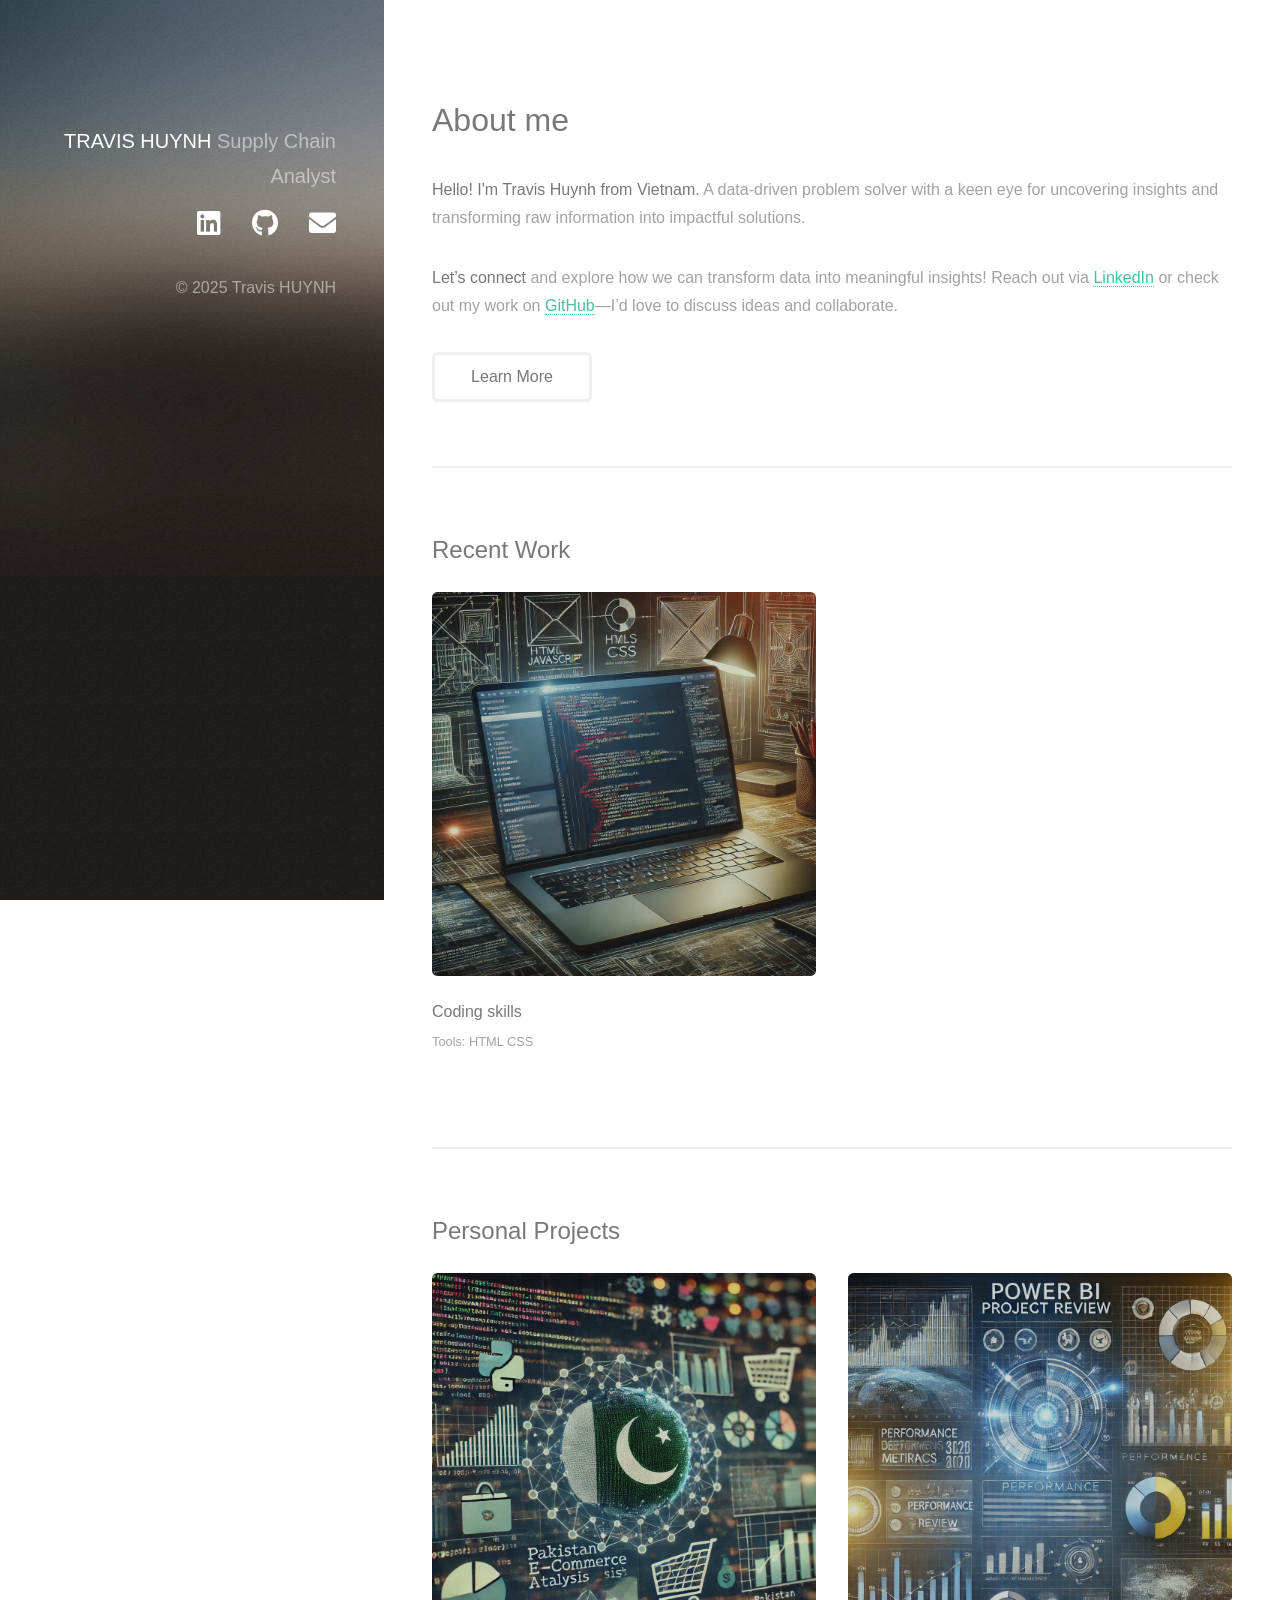
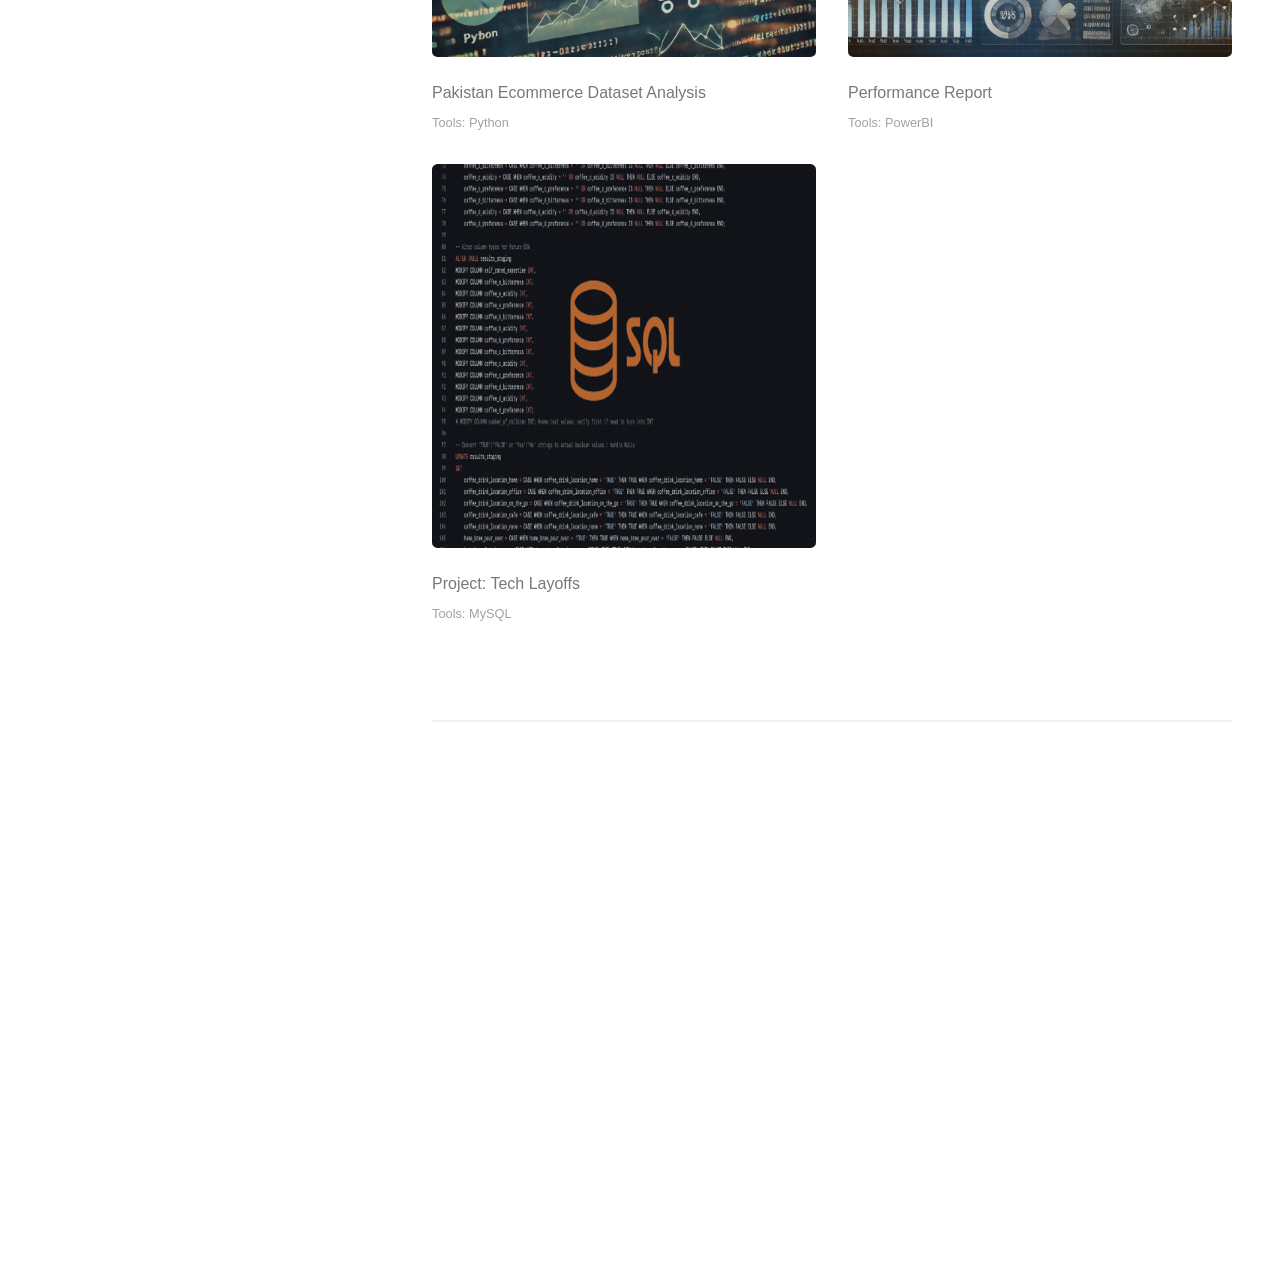
==== commit ee291309: "Update index.html" ====
--- a/index.html
+++ b/index.html
@@ -1,9 +1,4 @@
 <!DOCTYPE HTML>
-<!--
-	Strata by HTML5 UP
-	html5up.net | @ajlkn
-	Free for personal and commercial use under the CCA 3.0 license (html5up.net/license)
--->
 <html>
 	<head>
 		<title>Travis HUYNH - Supply Chain Analyst|Personal Portfolio</title>
@@ -99,7 +94,7 @@
 								<p>Tools: PowerBI</p>
 							</article>
 							<article class="col-6 col-12-xsmall work-item">
-								<a href="https://github.com/lamtri-huynh/SQL-Portfolio/tree/main/Layoffs" target = "_blank" class="image fit thumb"><img src="images/SQL_Project.png" alt="" /></a>
+								<a href="https://github.com/lamtri-huynh/SQL-Portfolio/tree/main/Layoffs" target = "_blank" class="image fit thumb"><img src="images/SQL_project.png" alt="" /></a>
 								<h3>Project: Tech Layoffs</h3>
 								<p>Tools: MySQL</p>
 							</article>
